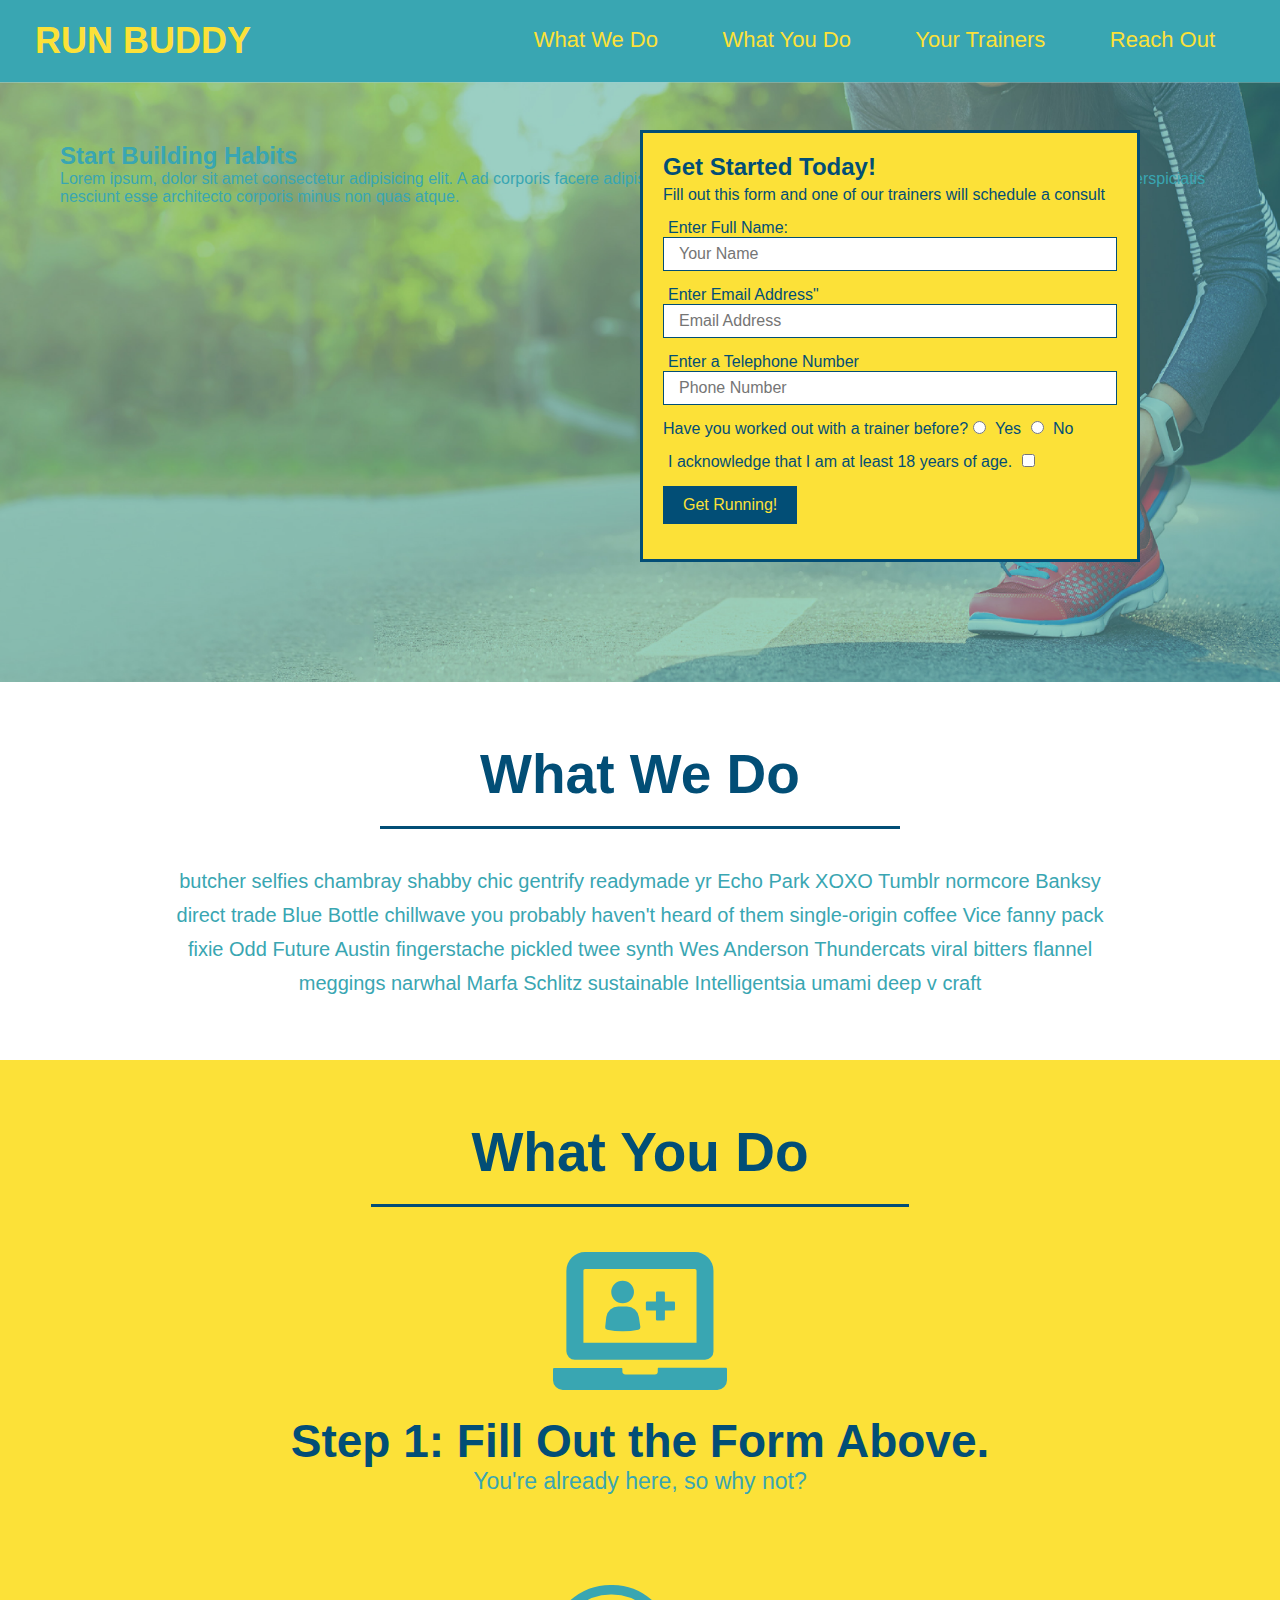
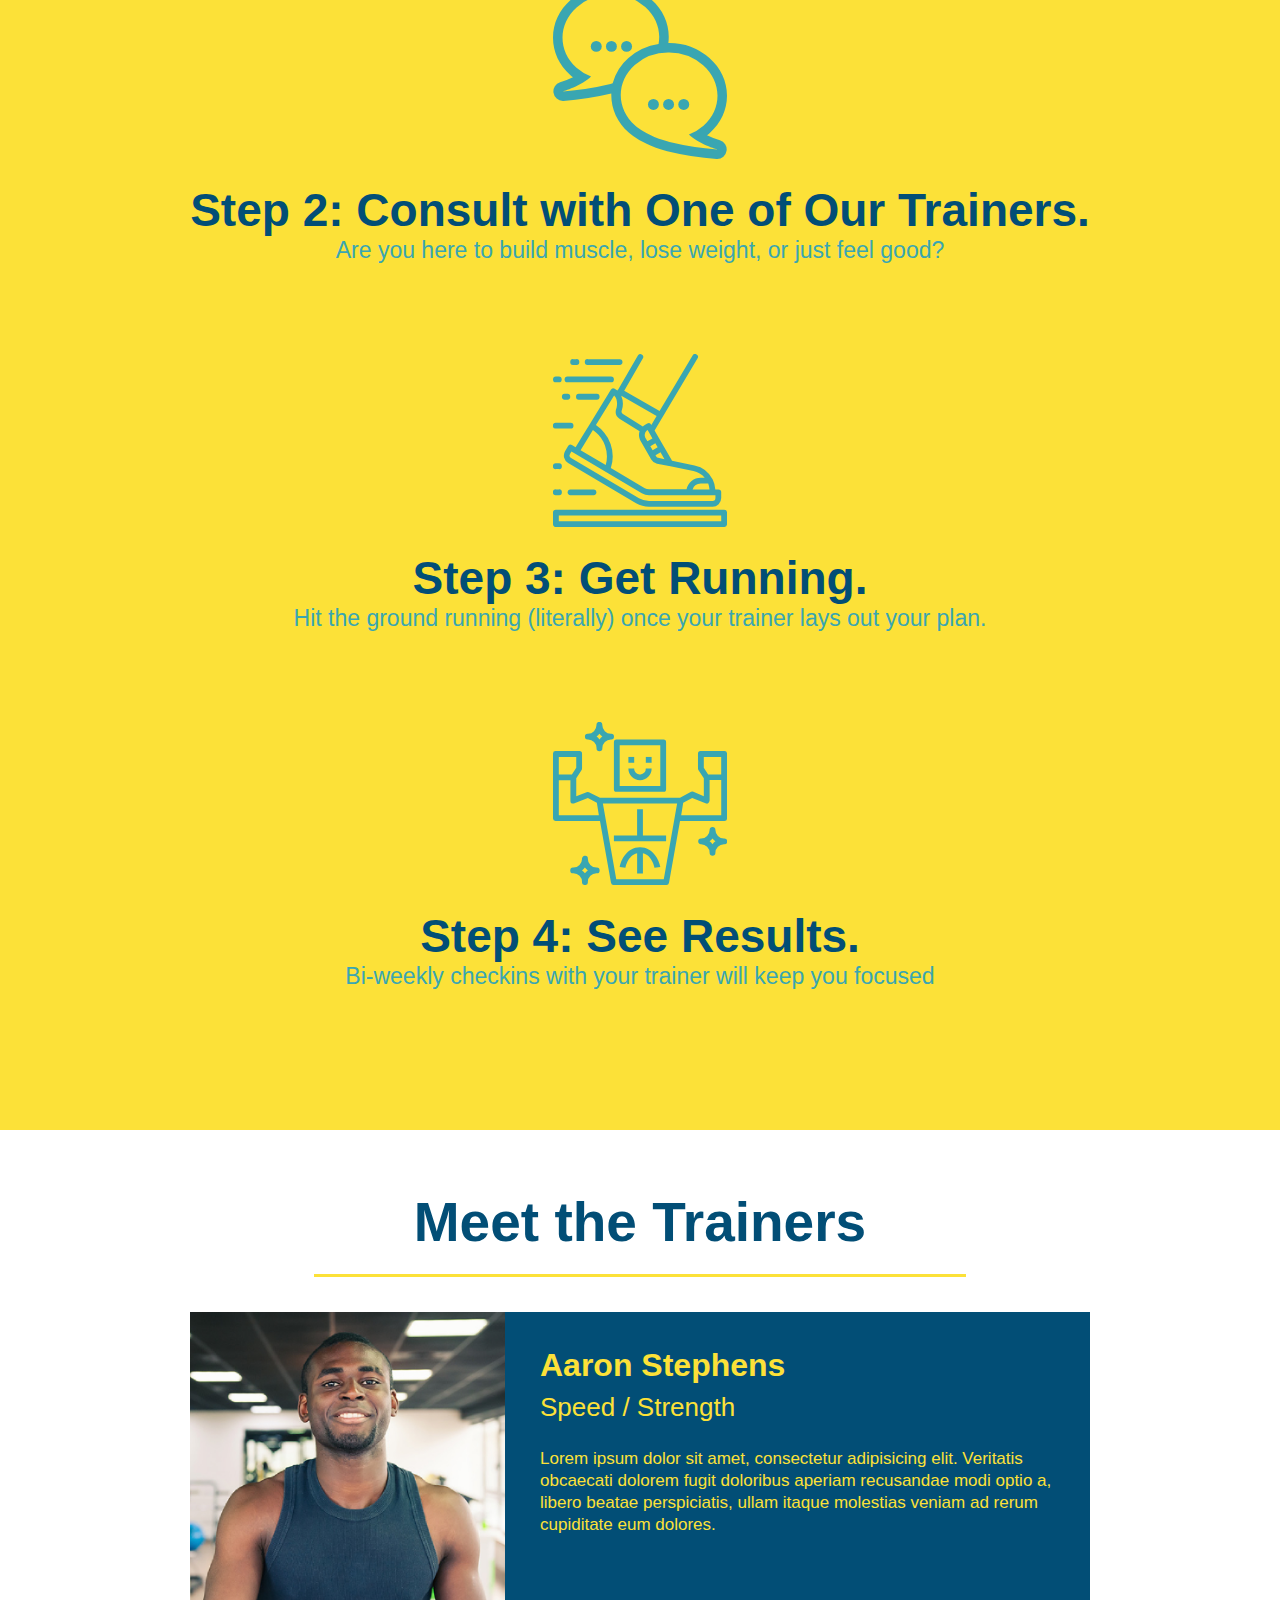
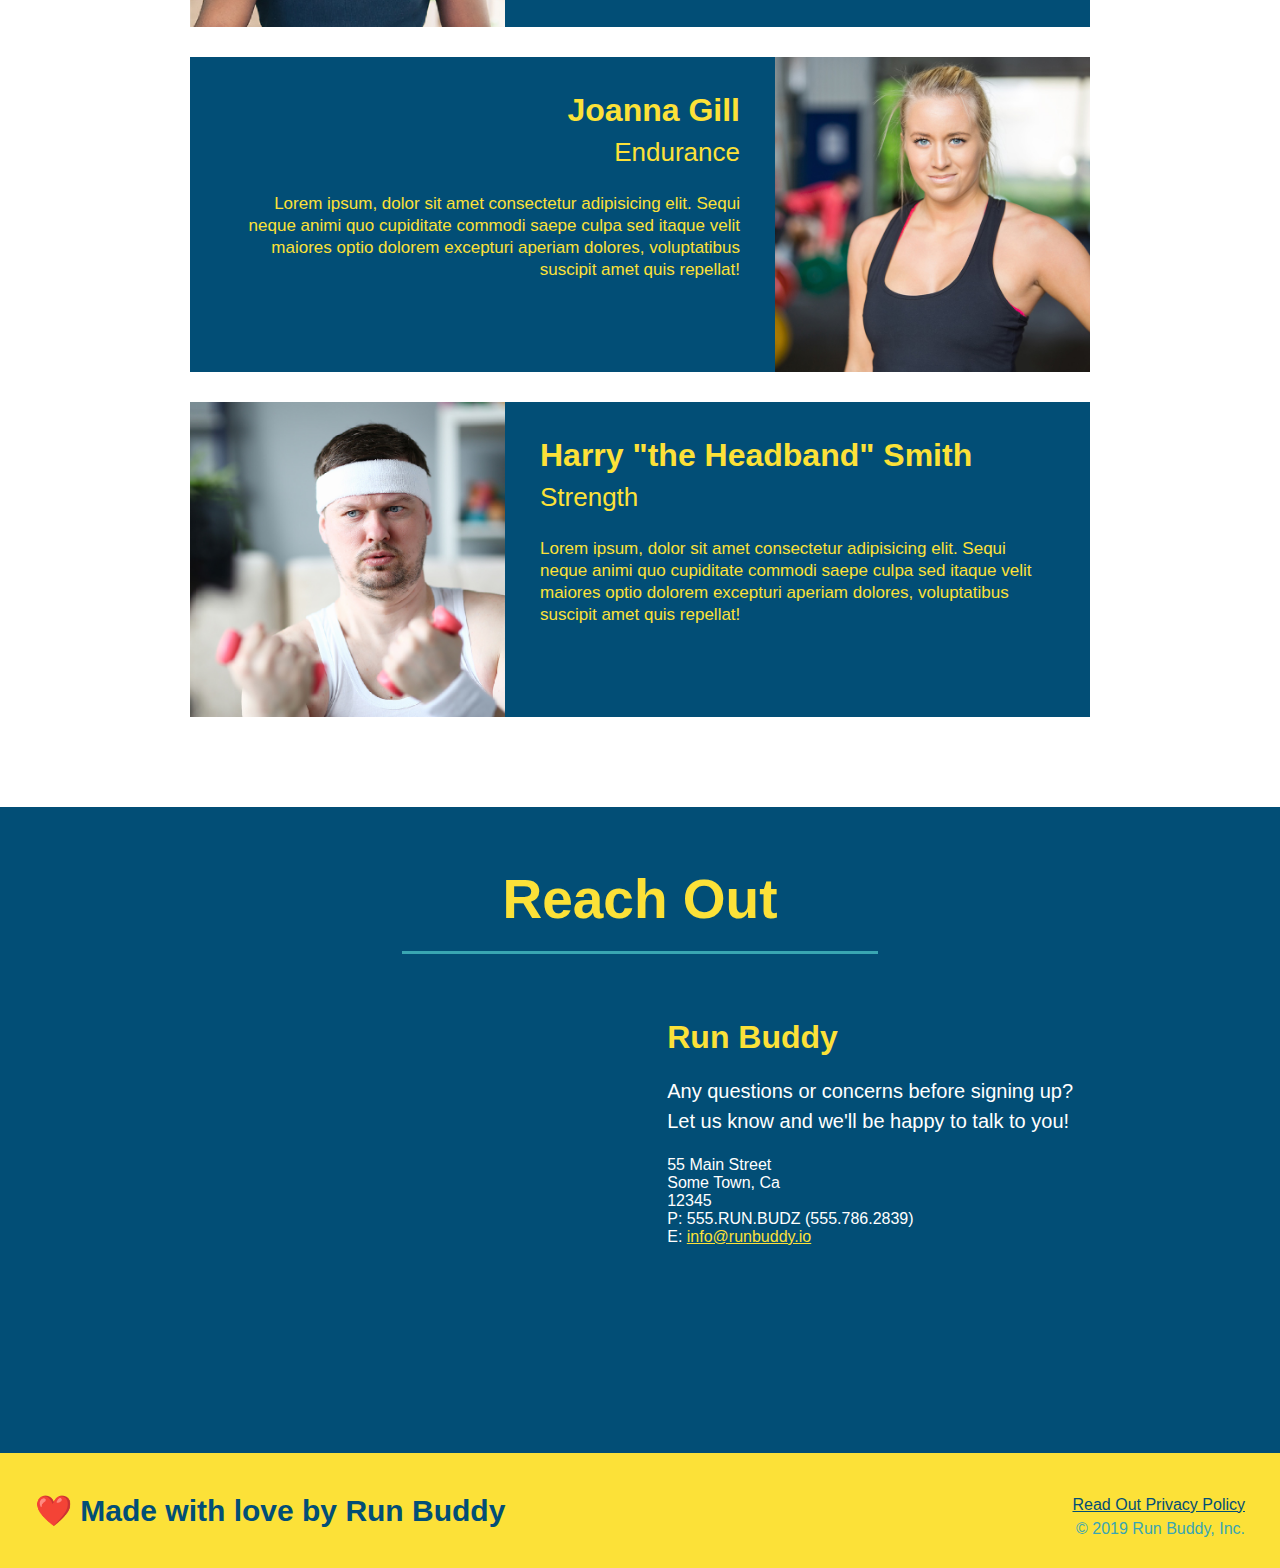
==== index.html @ b210c094 "added content to hero, replaced image" ====
<!DOCTYPE html>
<html lang="en">
    <head>
        <meta charset="UTF-8"/>
        <link rel="stylesheet" href="./assets/css/style.css"/>
        <title>Run Buddy</title>

    </head>

    <body>

        <header>
            <h1>
                <a href="/">RUN BUDDY</a>
            </h1>
            <nav>
                <!-- unordered list element-->
                <ul>
                    <!--List Element-->
                    <li>
                        <!--Anchor Element-->
                        <a href="#what-we-do">What We Do</a>
                    </li>
                    <li>
                        <a href="#what-you-do">What You Do</a>
                    </li>
                    <li>
                        <a href="#your-trainers">Your Trainers</a>
                    </li>
                    <li>
                        <a href="#reach out">Reach Out</a>
                    </li>
                </ul>
            </nav>
        </header>
        
        <!-- "hero/jumbotron"-->
        <section class="hero">

            <div class="hero-form">

                <h3>Get Started Today!</h3>

                <p>Fill out this form and one of our trainers will schedule a consult</p>

                <form>

                    

                    <label for="name">Enter Full Name:</label>
                    <input type="text" placeholder="Your Name" name="name" id="name" class="form-input"/>

                    <label for="email">Enter Email Address"</label>
                    <input type="email" placeholder="Email Address" name="email" id="email" class="form-input"/>

                    <label for="phone">Enter a Telephone Number</label>
                    <input type="tel" placeholder="Phone Number" name="phone" id="phone" class="form-input"/>

                    <p>
                        Have you worked out with a trainer before?
                        <input type="radio" name="trainer-confirm" id="trainer-yes" />
                        <label for="trainer-yes">Yes</label>
                        <input type="radio" name="trainer-confirm" id="trainer-no" />
                        <label for="trainer-no">No</label>
                    </p>
                
                    <p>
                        
                        <label for="checkbox">
                            I acknowledge that I am at least 18 years of age.
                        </label>
                        <input type="checkbox" name="age-confirm" id="checkbox" />

                    </p>
                    <p>

                        <button type="submit">
                            Get Running!

                        </button>

                    </p>

                </form>

            </div>

            <div class="hero-cta">
                <h2>Start Building Habits</h2>
                <p>
                    Lorem ipsum, dolor sit amet consectetur adipisicing elit. A ad corporis facere adipisci officia voluptas corrupti tenetur sint assumenda, mollitia aliquam. Perspiciatis nesciunt esse architecto corporis minus non quas atque.
                </p>
            </div>

        </section>
        <!-- END HERO -->

        <!-- "What We Do" Section-->
        <section id="What We Do" class="intro">

            <h2 class="section-title primary border">What We Do</h2>

                <p>
                    butcher selfies chambray shabby chic gentrify readymade yr Echo Park XOXO Tumblr normcore Banksy direct trade Blue Bottle chillwave you probably haven't heard of them single-origin coffee Vice fanny pack fixie Odd Future Austin fingerstache pickled twee synth Wes Anderson Thundercats viral bitters flannel meggings narwhal Marfa Schlitz sustainable Intelligentsia umami deep v craft
                </p>

        </section>

        <!-- "What You Do" Section-->
        <section id="What You Do" class="steps">

            <h2 class="section-title secondary border">What You Do</h2>
            
                <div>

                    <img src="./assets/images/step-1.svg" alt=""/>

                    <h3>Step 1: Fill Out the Form Above.</h3>

                    <p>You're already here, so why not?</p>

                </div>

                <div>

                    <img src="./assets/images/step-2.svg" alt=""/>

                    <h3>Step 2: Consult with One of Our Trainers.</h3>

                    <p>Are you here to build muscle, lose weight, or just feel good?</p>

                </div>
                
                <div>

                    <img src="./assets/images/step-3.svg" alt=""/>

                    <h3>Step 3: Get Running.</h3>

                    <p>Hit the ground running (literally) once your trainer lays out your plan.</p>

                </div>
                
                <div>

                    <img src="./assets/images/step-4.svg" alt=""/>

                    <h3>Step 4: See Results.</h3>

                    <p>Bi-weekly checkins with your trainer will keep you focused</p>

                </div>
                
        </section>

        <!-- "Meet the trainers" section-->
        <section id="your-trainers" class="trainers">

            <h2 class="section-title primary-border">Meet the Trainers</h2>

            <article class="trainer">

                <img src="./assets/images/trainer-1.jpg" alt="Arron Stephens in his workout clothes, ready to pump iron"/>

                <div class="trainer-bio text-left">

                    <h3>Aaron Stephens</h3>

                    <h4>Speed / Strength</h4>

                    <p>
                        Lorem ipsum dolor sit amet, consectetur adipisicing elit. Veritatis obcaecati dolorem fugit doloribus aperiam recusandae modi optio a, libero beatae perspiciatis, ullam itaque molestias veniam ad rerum cupiditate eum dolores.
                    </p>

                </div>
            
            </article>
                
            <article class="trainer">

                <div class="trainer-bio text-right">

                    <h3>Joanna Gill</h3>

                    <h4>Endurance</h4>

                    <p>
                    Lorem ipsum, dolor sit amet consectetur adipisicing elit. Sequi neque animi quo cupiditate commodi saepe culpa sed
                    itaque velit maiores optio dolorem excepturi aperiam dolores, voluptatibus suscipit amet quis repellat!
                    </p>

                </div>

                <img src="./assets/images/trainer-2.jpg" alt="Joanna Gill cooling off after a workout" />

            </article>

            <article class="trainer">

                <img src="./assets/images/trainer-3.jpg" alt="Harry Smith wearing a headband and lifting comically small pink weights" />

                <div class="trainer-bio text-left">

                    <h3>Harry "the Headband" Smith</h3>

                    <h4>Strength</h4>

                    <p>
                    Lorem ipsum, dolor sit amet consectetur adipisicing elit. Sequi neque animi quo cupiditate commodi saepe culpa sed
                    itaque velit maiores optio dolorem excepturi aperiam dolores, voluptatibus suscipit amet quis repellat!
                    </p>

                </div>

            </article>
            
        </section>

        <!-- "reach out" section-->
        <section id="reach out" class="contact">

            <h2 class="section-title secondary-border">Reach Out</h2>

                <div class="contact-info">

                        <iframe src="https://www.google.com/maps/embed?pb=!1m18!1m12!1m3!1d13268.917359659008!2d-101.67349822056431!3d33.75473902997131!2m3!1f0!2f0!3f0!3m2!1i1024!2i768!4f13.1!3m3!1m2!1s0x86fe3d21d0e892dd%3A0x941fcd59ef358a66!2sHeckville%2C%20TX%2079329!5e0!3m2!1sen!2sus!4v1638661079253!5m2!1sen!2sus" 

                            style="border:0;" 
                            allowfullscreen="" 
                            loading="lazy">  
                            
                        </iframe>

                    <div>

                    <h3>Run Buddy</h3>

                        <p>

                            Any questions or concerns before signing up?

                            <br />

                            Let us know and we'll be happy to talk to you!

                        </p>

                        <adress>
                            55 Main Street <br />
                            Some Town, Ca <br />
                            12345 <br />
                            P: 555.RUN.BUDZ (555.786.2839) <br />
                            E: <a href="mailto:info@runbuddy.io">info@runbuddy.io</a>
                        </adress>

                    </div>

                </div>

        </section>

        <!-- Footer -->
        <footer>

            <h2>❤️ Made with love by Run Buddy</h2>

            
                <div>
                    <a href="./privacy-policy.html">Read Out Privacy Policy</a><br />
                    &copy; 2019 Run Buddy, Inc.
                </div>

        </footer>
        
    </body>
</html>
---- assets/css/style.css ----
* {
    margin: 0;
    padding: 0;
    box-sizing: border-box;
}

body {
    color: #39a6b2;
    font-family:Arial, Helvetica, sans-serif;
}

header {
    padding: 20px 35px;
    background-color: #39a6b2;
}

header h1 {
    font-weight: bold;
    font-size: 36px;
    color: #fce138;
    margin: 0;
    display: inline;
}

header a {
    text-decoration: none;
    color: #fce138;
}

header nav {
    float: right;
    margin: 7px 0;
}

header nav ul li {
    display: inline;
}

header nav ul li a {
    margin: 0 30px;
    font-weight: lighter;
    font-size: 22px;
}

footer {
    background: #fce138;
    width: 100%;
    padding: 40px 35px;
}

footer h2 {
    display: inline;
    color: #024e76;
    font-size: 30px;
    margin: 0;
}

footer div {
    float: right;
    line-height: 1.5;
    text-align: right;
}

footer a {
    color: #024e76;
}

section {
    padding: 60px;
}

/* Hero Style Start */

.hero {
    background-image: url("../images/hero-bg.jpg");
    height:600px;
    background-size: cover;
    background-position: center;
    position: relative;
}

/* Hero Style End */

/* Form Style Start */

.hero-form {
    border: 3px solid #024e76;
    background-color: #fce138;
    padding: 20px;
    width: 500px;
    color: #024e76;
    position: absolute;
    bottom: 120px;
    right: 140px;
}

.hero-form h3 {

    font-size: 24px;
    margin: 0;

}

.hero-form p {

    margin: 5px 0 15px 0;

}

.form-input {

    border: 1px solid #024e76;
    display: block;
    padding: 7px 15px;
    font-size: 16px;
    color: #024e76;
    width: 100%;
    margin-bottom: 15px;

}

.hero-form label {
    margin: 0 5px;
}

.hero-form button {

    color: #fce138;
    background-color: #024e76;
    border: none;
    padding: 10px 20px;
    font-size: 16px;

}

.intro {

    text-align: center;

}

.steps {

    text-align: center;
    background: #fce138;

}

.intro p {

    line-height: 1.7;
    color: #39a6b2;
    width: 80%;
    font-size: 20px;
    margin: 0 auto;
}

.section-title {

    font-size: 55px;
    color: #024e76;
    margin-bottom: 35px;
    padding: 0 100px 20px 100px;
    display: inline-block;
    border-bottom: 3px solid;

}

.primary-border {

border-color: #fce138;

}

.secondary-border {

border-color: #39a6b2;

}

.steps div{
    margin-bottom: 80px;
}

.steps img{
    width:15%;
    margin: 10px 0;
}

.steps h3 {
    color: #024e76;
    font-size: 46px;
    margin-top: 10px;
}

.steps p {
    color: #39a6b2;
    font-size: 23px;
}

.trainers {

    overflow: auto;
    text-align: center;

}

.trainer {

    overflow: auto;
    width: 900px;
    margin: 0 auto 30px auto;
    background: #024e76;
    color: #fce138;
    
}

.trainer img {
    width: 35%;
    float: left;
}

.trainer-bio {
    padding: 35px;
    float: left;
    width: 65%;
}

.text-left {
    text-align: left;
}

.text-right {
    text-align: right;
}

.trainer-bio h3 {
    font-size: 32px;
    margin-bottom: 8px;
}

.trainer-bio h4 {
    font-weight: lighter;
    font-size: 26px;
    margin-bottom: 25px;
}

.trainer-bio p {
    font-size: 17px;
    line-height: 1.3;
}

.contact {
    text-align: center;
    background: #024e76;
}

.contact h2 {
    color: #fce138;
}

.contact-info iframe {
    width: 400px;
    height: 400px;
}

.contact-info div {

    width: 410px;
    display: inline-block;
    vertical-align: top;
    text-align: left;
    margin: 30px 0 0 60px;
    color: white;

}

.contact-info h3 {
    color: #fce138;
    font-size: 32px;
  }
  
  .contact-info p, .contact-info address {
    margin: 20px 0;
    line-height: 1.5;
    font-size: 20px;
    font-style: normal;
  }
  
  .contact-info a {
    color: #fce138;
  }

  .hero-cta {
      
  }
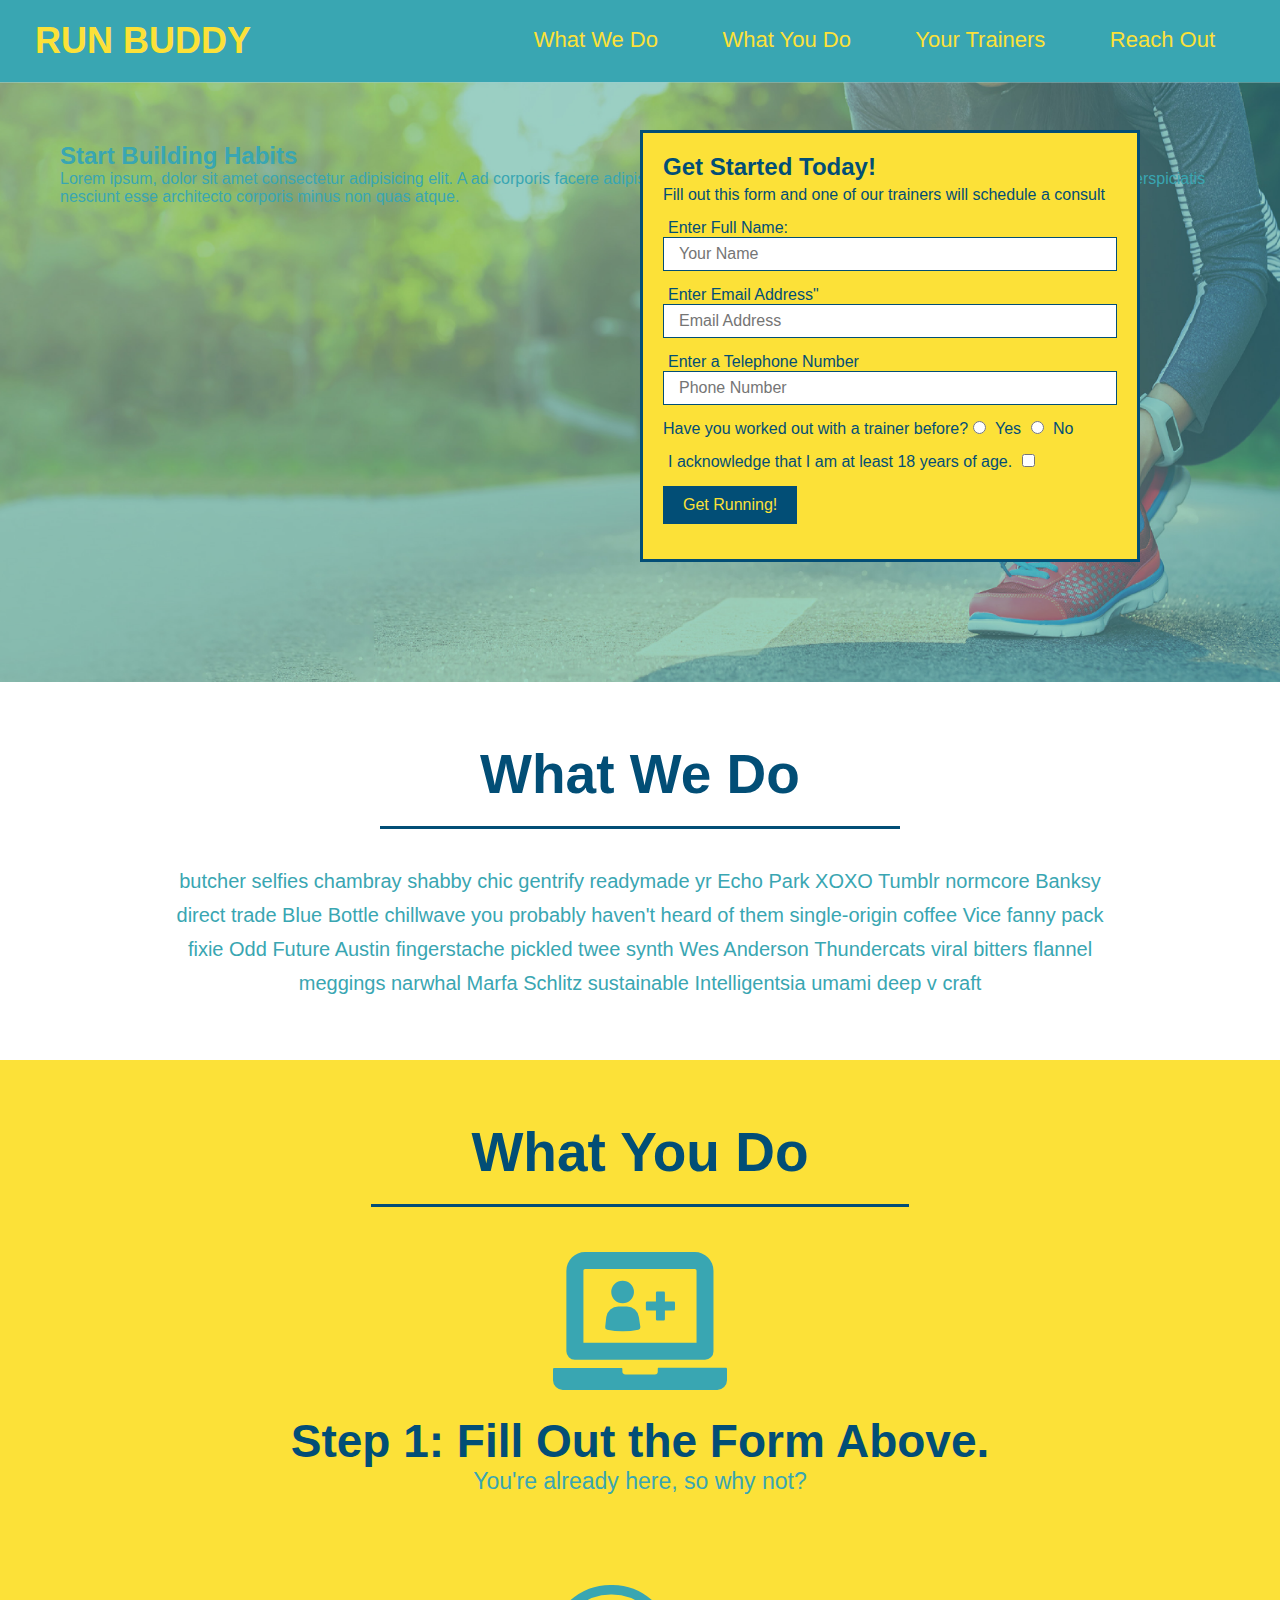
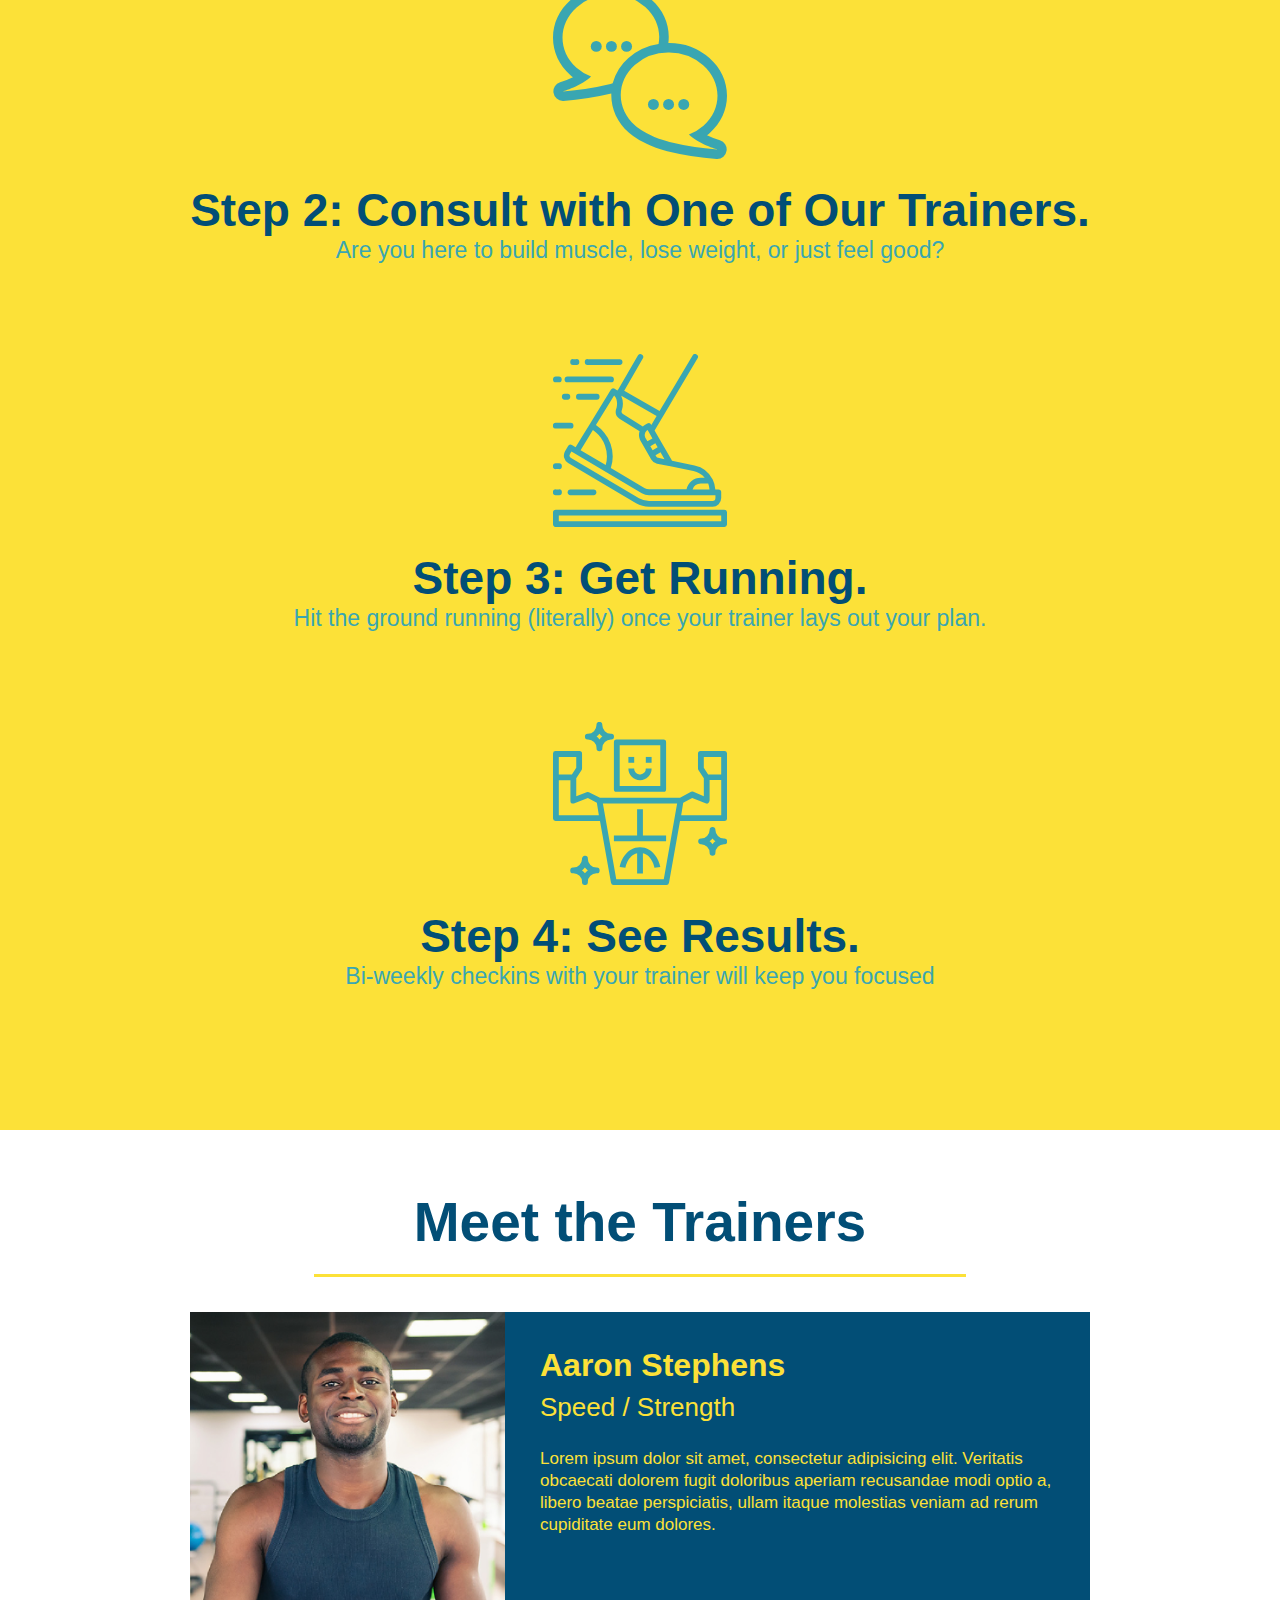
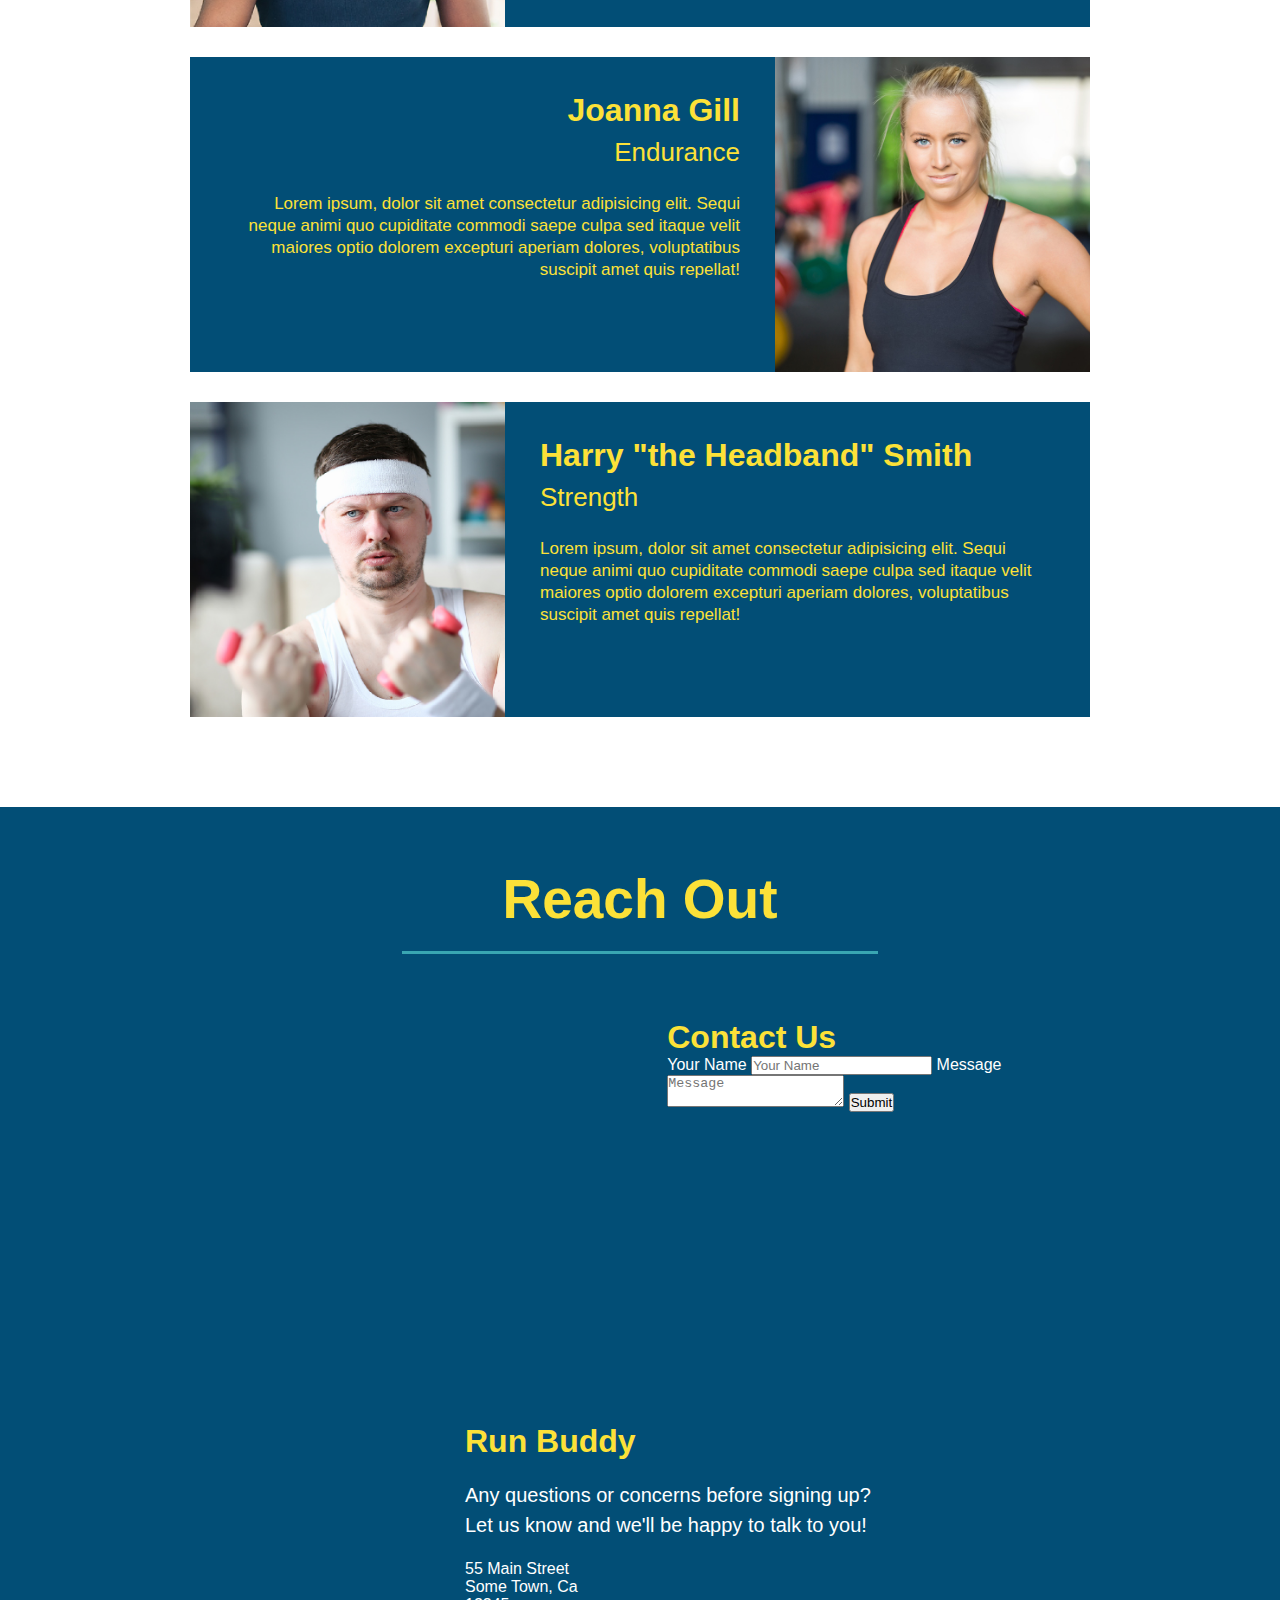
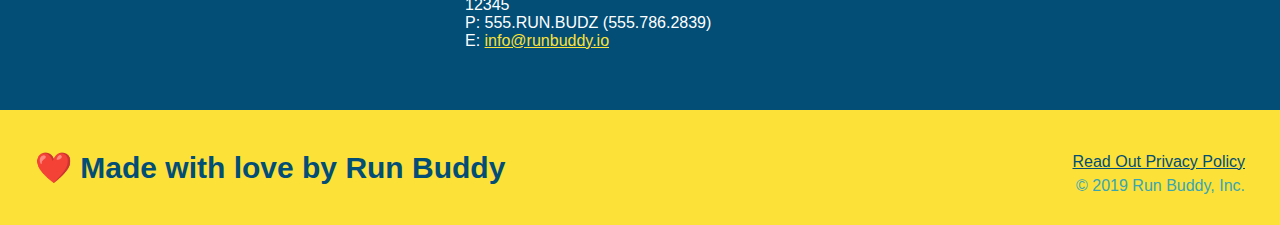
==== commit 36cd28fc: "add contact form" ====
--- a/index.html
+++ b/index.html
@@ -223,13 +223,26 @@
 
                 <div class="contact-info">
 
-                        <iframe src="https://www.google.com/maps/embed?pb=!1m18!1m12!1m3!1d13268.917359659008!2d-101.67349822056431!3d33.75473902997131!2m3!1f0!2f0!3f0!3m2!1i1024!2i768!4f13.1!3m3!1m2!1s0x86fe3d21d0e892dd%3A0x941fcd59ef358a66!2sHeckville%2C%20TX%2079329!5e0!3m2!1sen!2sus!4v1638661079253!5m2!1sen!2sus" 
-
-                            style="border:0;" 
-                            allowfullscreen="" 
-                            loading="lazy">  
-                            
-                        </iframe>
+                    <iframe src="https://www.google.com/maps/embed?pb=!1m18!1m12!1m3!1d13268.917359659008!2d-101.67349822056431!3d33.75473902997131!2m3!1f0!2f0!3f0!3m2!1i1024!2i768!4f13.1!3m3!1m2!1s0x86fe3d21d0e892dd%3A0x941fcd59ef358a66!2sHeckville%2C%20TX%2079329!5e0!3m2!1sen!2sus!4v1638661079253!5m2!1sen!2sus" 
+
+                        style="border:0;" 
+                        allowfullscreen="" 
+                        loading="lazy">  
+                        
+                    </iframe>
+
+                    <div class="contact-form">
+                        <h3>Contact Us</h3>
+                        <form>
+                            <label for="contact-name">Your Name</label>
+                            <input type="text" id="contact-name" placeholder="Your Name" />
+                        
+                            <label for="contact-message">Message</label>
+                            <textarea id="contact-message" placeholder="Message"></textarea>
+                        
+                            <button type="submit">Submit</button>
+                            </form>
+                        </div>
 
                     <div>
 
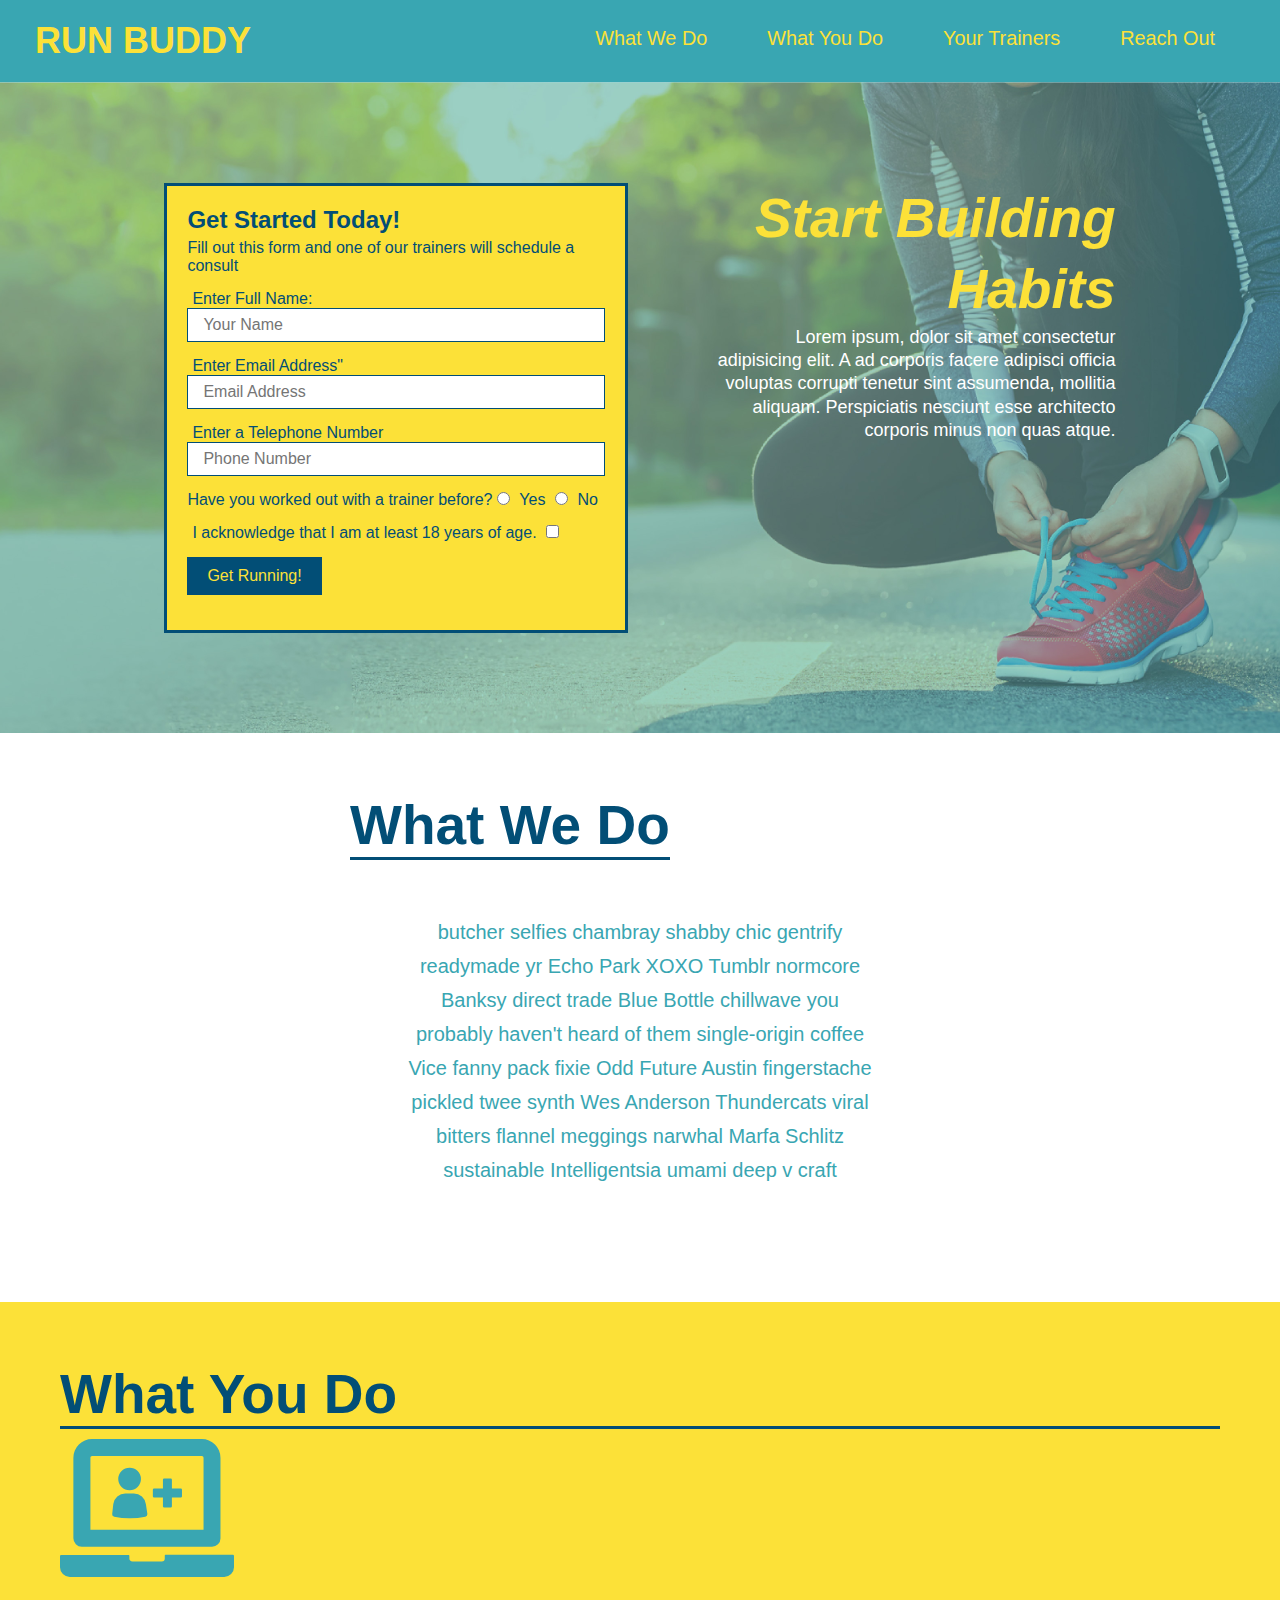
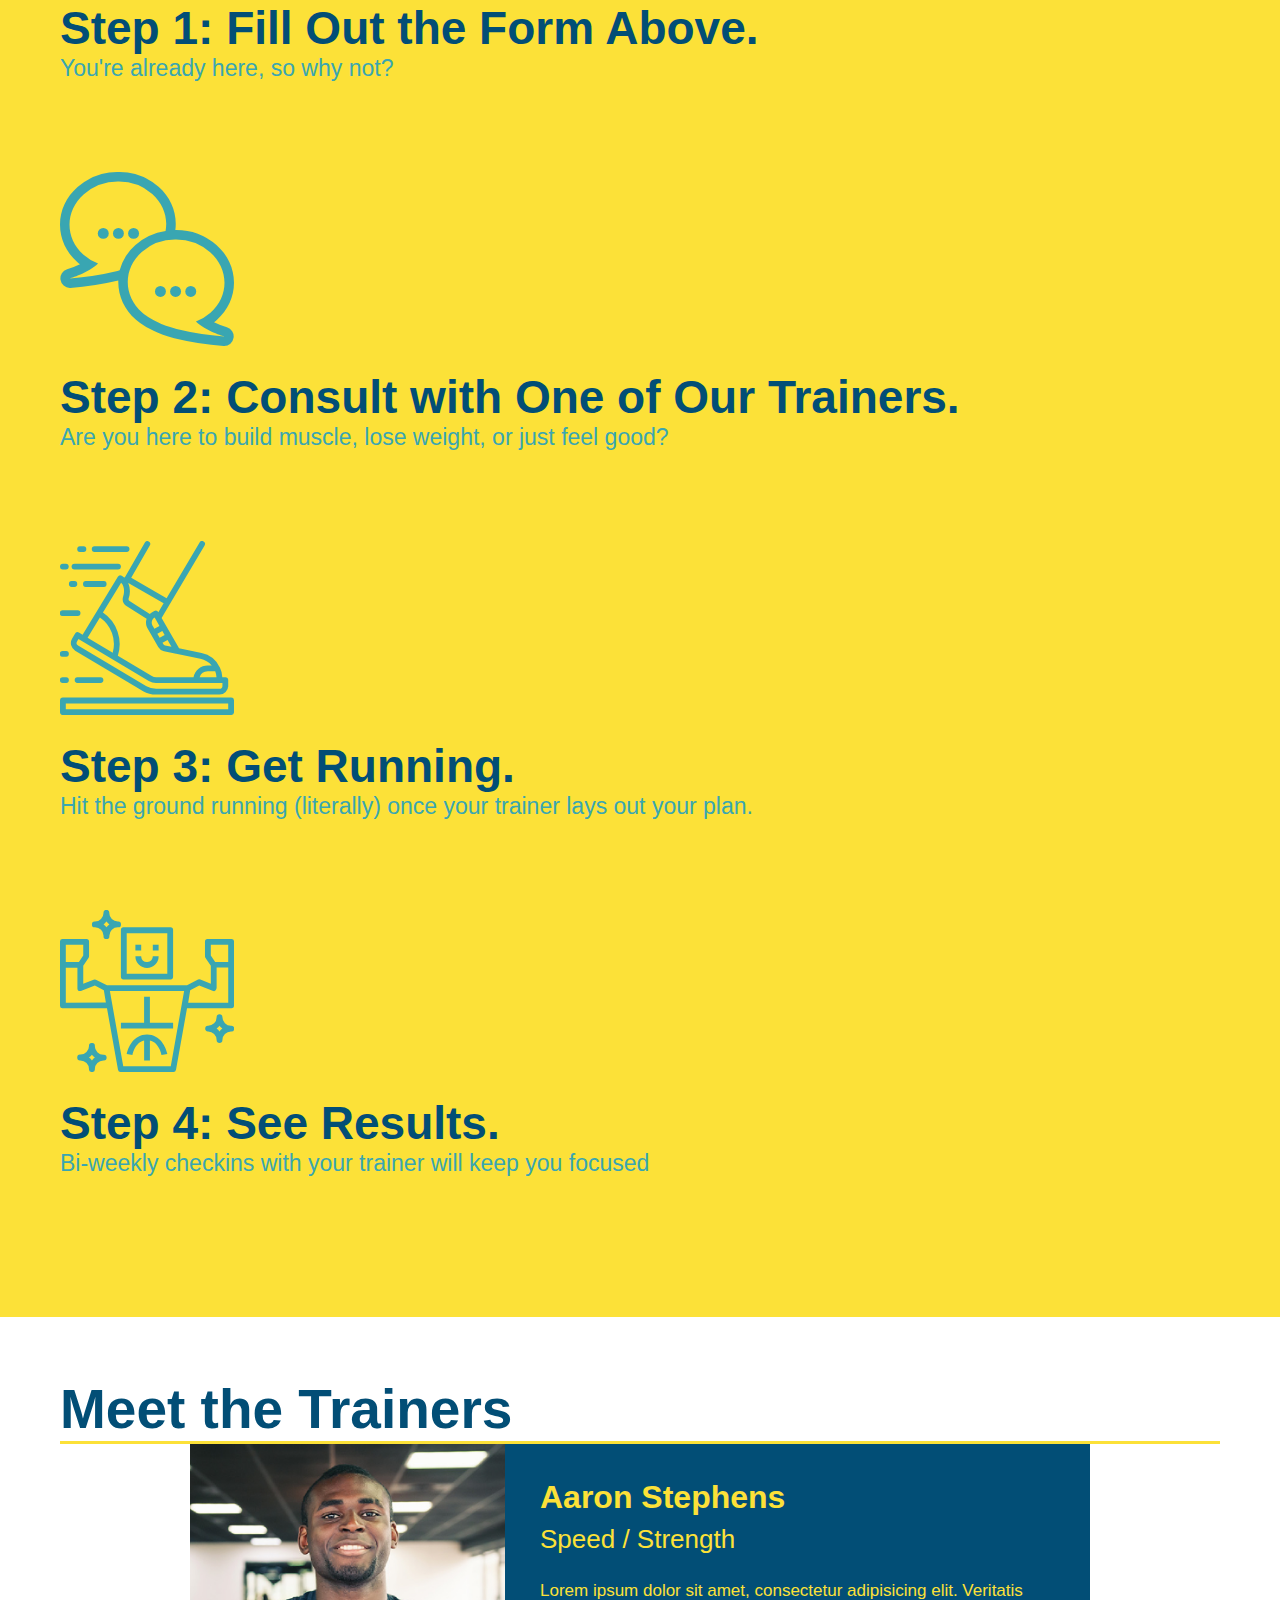
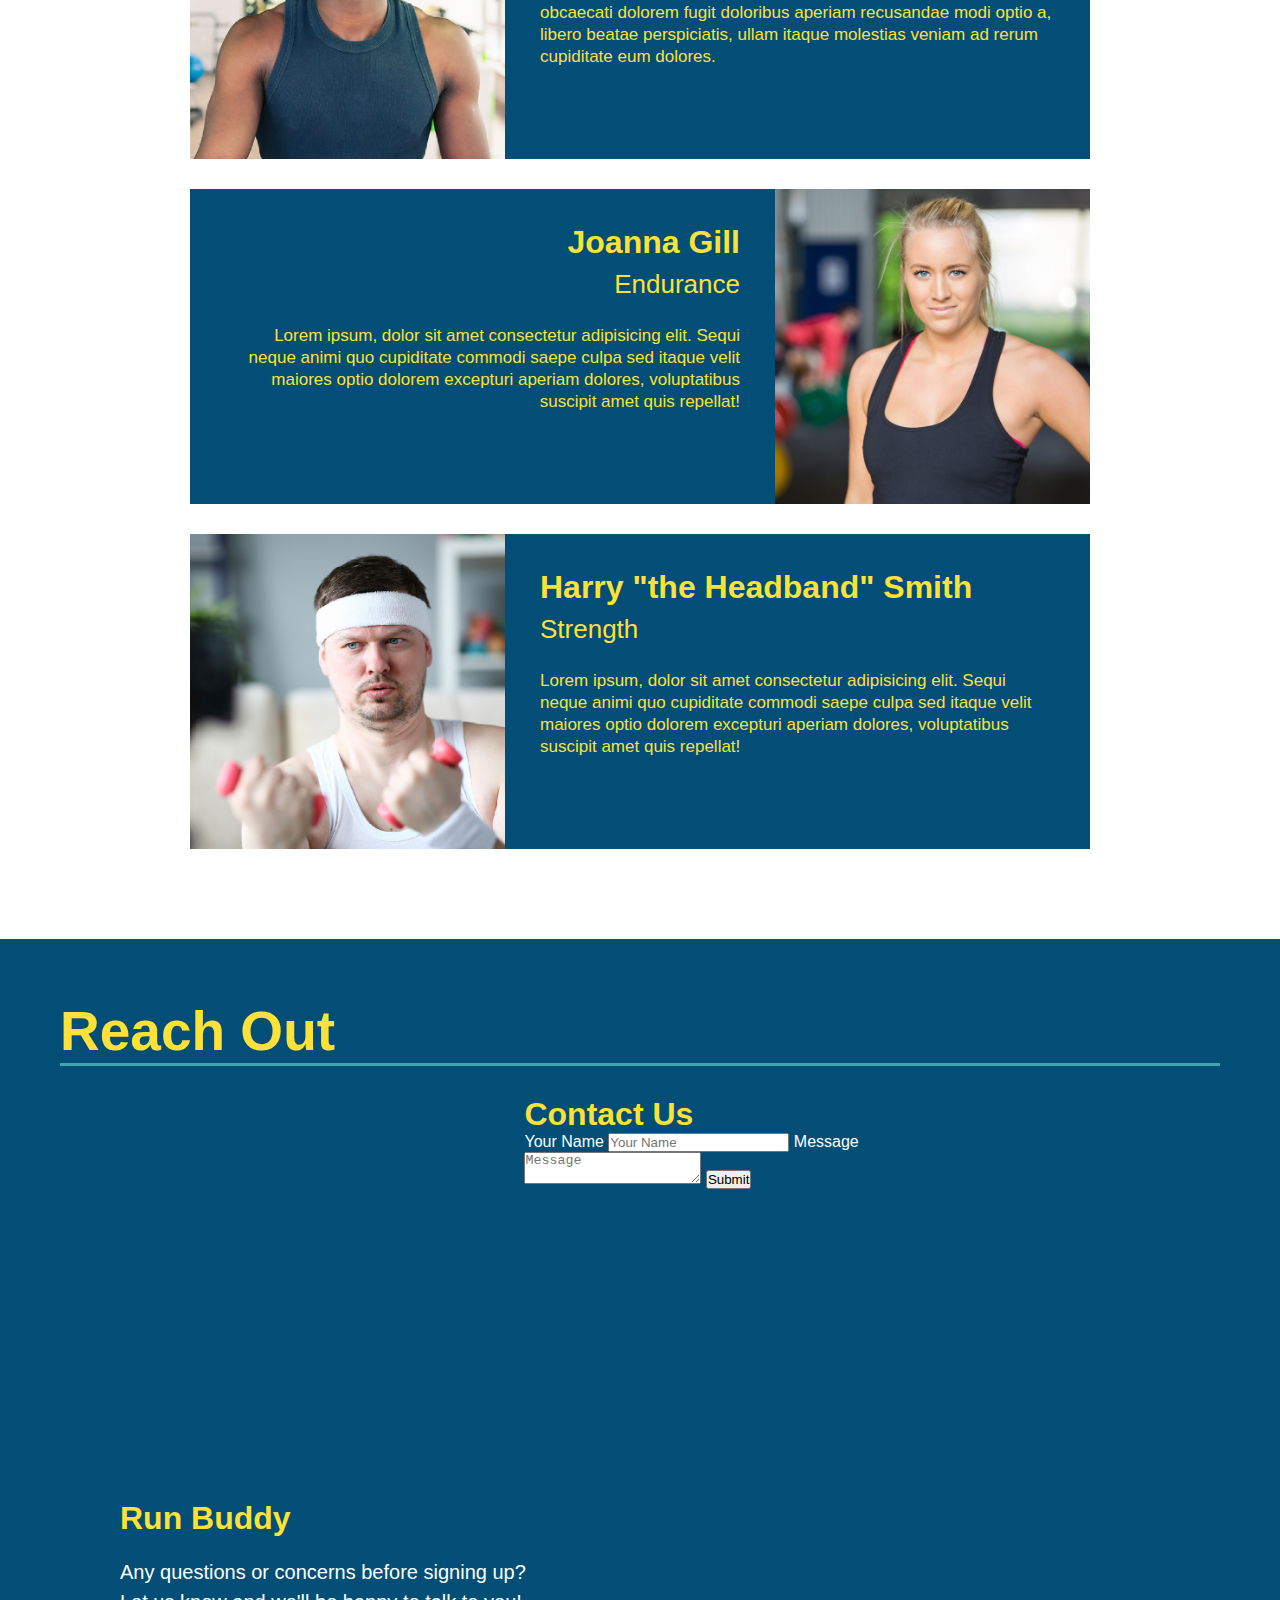
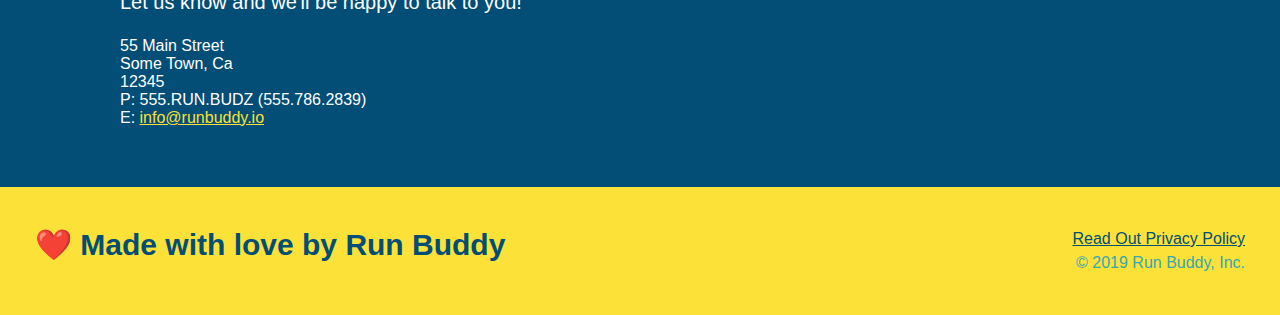
==== commit 29bcef81: "refactored code to more efficiently use flexbox" ====
--- a/index.html
+++ b/index.html
@@ -98,11 +98,19 @@
         <!-- "What We Do" Section-->
         <section id="What We Do" class="intro">
 
-            <h2 class="section-title primary border">What We Do</h2>
+            <div class="flex-row">
+
+                <h2 class="section-title primary border">What We Do</h2>
+
+            </div>
+
+            <div class="flex-row">
 
                 <p>
                     butcher selfies chambray shabby chic gentrify readymade yr Echo Park XOXO Tumblr normcore Banksy direct trade Blue Bottle chillwave you probably haven't heard of them single-origin coffee Vice fanny pack fixie Odd Future Austin fingerstache pickled twee synth Wes Anderson Thundercats viral bitters flannel meggings narwhal Marfa Schlitz sustainable Intelligentsia umami deep v craft
                 </p>
+                
+            </div>
 
         </section>
 
--- a/assets/css/style.css
+++ b/assets/css/style.css
@@ -12,6 +12,9 @@
 header {
     padding: 20px 35px;
     background-color: #39a6b2;
+    display:flex;
+    justify-content: space-between;
+    flex-wrap: wrap;
 }
 
 header h1 {
@@ -19,7 +22,6 @@
     font-size: 36px;
     color: #fce138;
     margin: 0;
-    display: inline;
 }
 
 header a {
@@ -28,35 +30,39 @@
 }
 
 header nav {
-    float: right;
     margin: 7px 0;
 }
 
-header nav ul li {
-    display: inline;
-}
+header nav ul {
+    display: flex;
+    flex-wrap: wrap;
+    justify-content: space-between;
+    align-items: center;
+    list-style: none;
+  }
 
 header nav ul li a {
     margin: 0 30px;
     font-weight: lighter;
-    font-size: 22px;
+    font-size: 1.55vw;
 }
 
 footer {
     background: #fce138;
     width: 100%;
     padding: 40px 35px;
+    display:flex;
+    justify-content: space-between;
+    flex-wrap: wrap;
 }
 
 footer h2 {
-    display: inline;
     color: #024e76;
     font-size: 30px;
     margin: 0;
 }
 
 footer div {
-    float: right;
     line-height: 1.5;
     text-align: right;
 }
@@ -73,10 +79,11 @@
 
 .hero {
     background-image: url("../images/hero-bg.jpg");
-    height:600px;
     background-size: cover;
     background-position: center;
-    position: relative;
+    display:flex;
+    justify-content: center;
+    flex-wrap: wrap;
 }
 
 /* Hero Style End */
@@ -87,11 +94,9 @@
     border: 3px solid #024e76;
     background-color: #fce138;
     padding: 20px;
-    width: 500px;
-    color: #024e76;
-    position: absolute;
-    bottom: 120px;
-    right: 140px;
+    color: #024e76;
+    width: 40%;
+    margin: 3.5%;
 }
 
 .hero-form h3 {
@@ -133,15 +138,8 @@
 
 }
 
-.intro {
-
-    text-align: center;
-
-}
-
 .steps {
 
-    text-align: center;
     background: #fce138;
 
 }
@@ -153,15 +151,13 @@
     width: 80%;
     font-size: 20px;
     margin: 0 auto;
+    text-align: center;
 }
 
 .section-title {
 
     font-size: 55px;
     color: #024e76;
-    margin-bottom: 35px;
-    padding: 0 100px 20px 100px;
-    display: inline-block;
     border-bottom: 3px solid;
 
 }
@@ -201,7 +197,6 @@
 .trainers {
 
     overflow: auto;
-    text-align: center;
 
 }
 
@@ -251,7 +246,6 @@
 }
 
 .contact {
-    text-align: center;
     background: #024e76;
 }
 
@@ -291,6 +285,25 @@
     color: #fce138;
   }
 
-  .hero-cta {
-      
-  }
+.hero-cta {
+    width: 35%;
+    text-align: right;
+    margin: 3.5%;
+    color: #fff;
+    font-size: 18px;
+    line-height: 1.3;
+  }
+
+.hero-cta h2 {
+      font-style: italic;
+      font-size: 55px;
+      color: #fce138;
+  }
+
+.flex-row {
+    display: flex;
+    padding-bottom: 20px;
+    text-align: center;
+    margin: 0 auto 35px auto;
+    width: 50%;
+}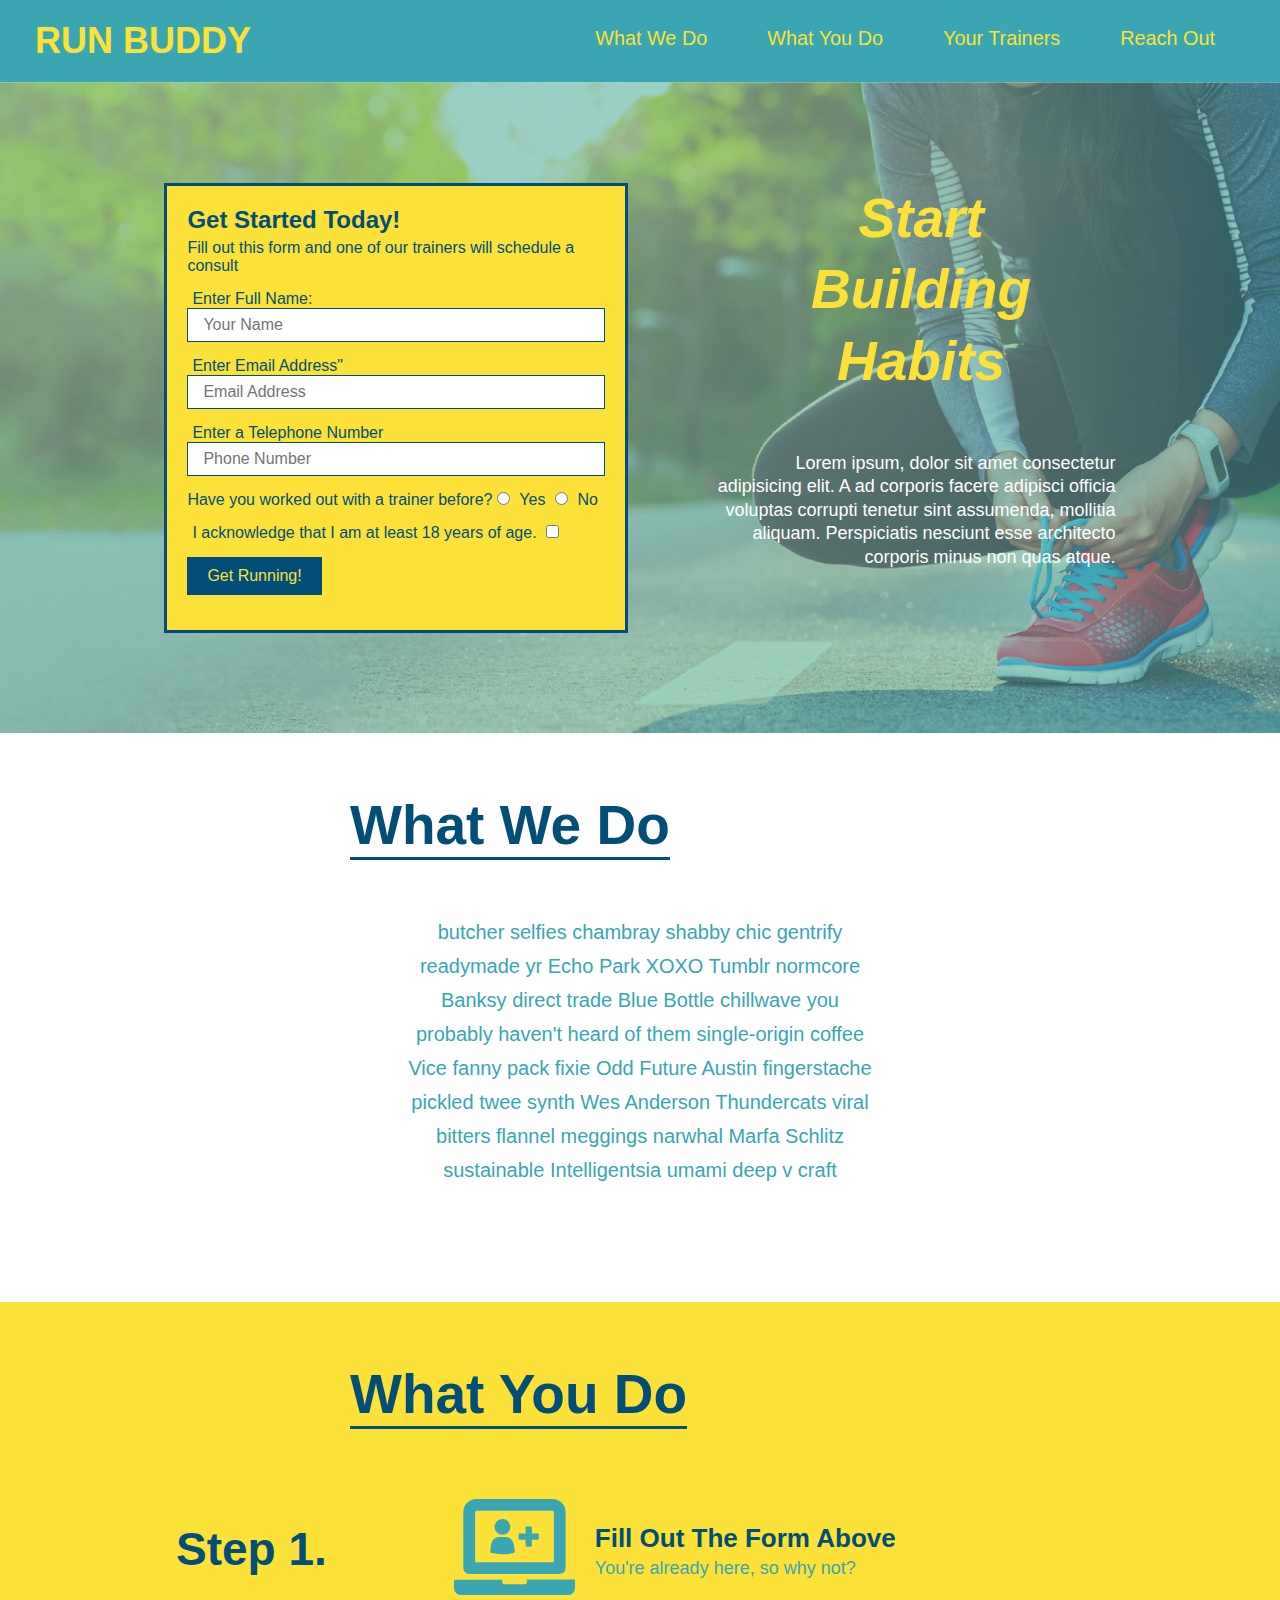
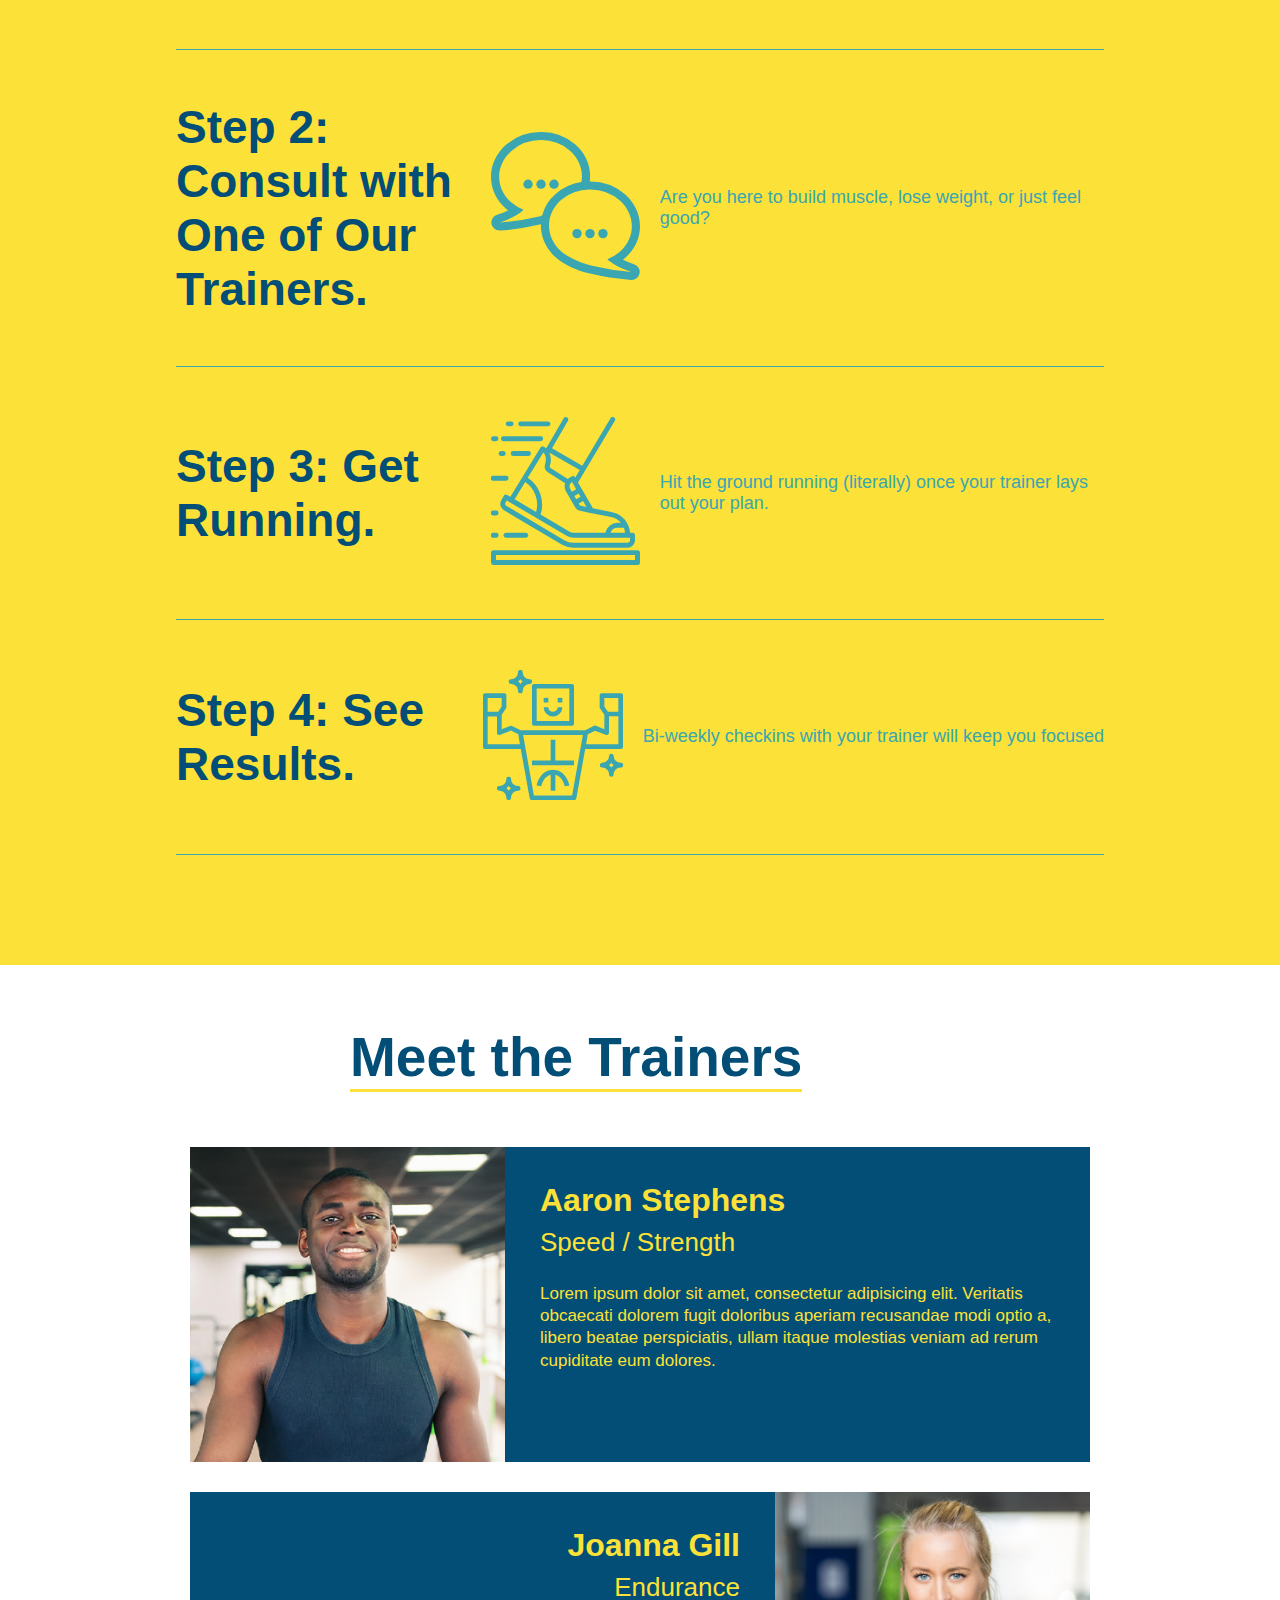
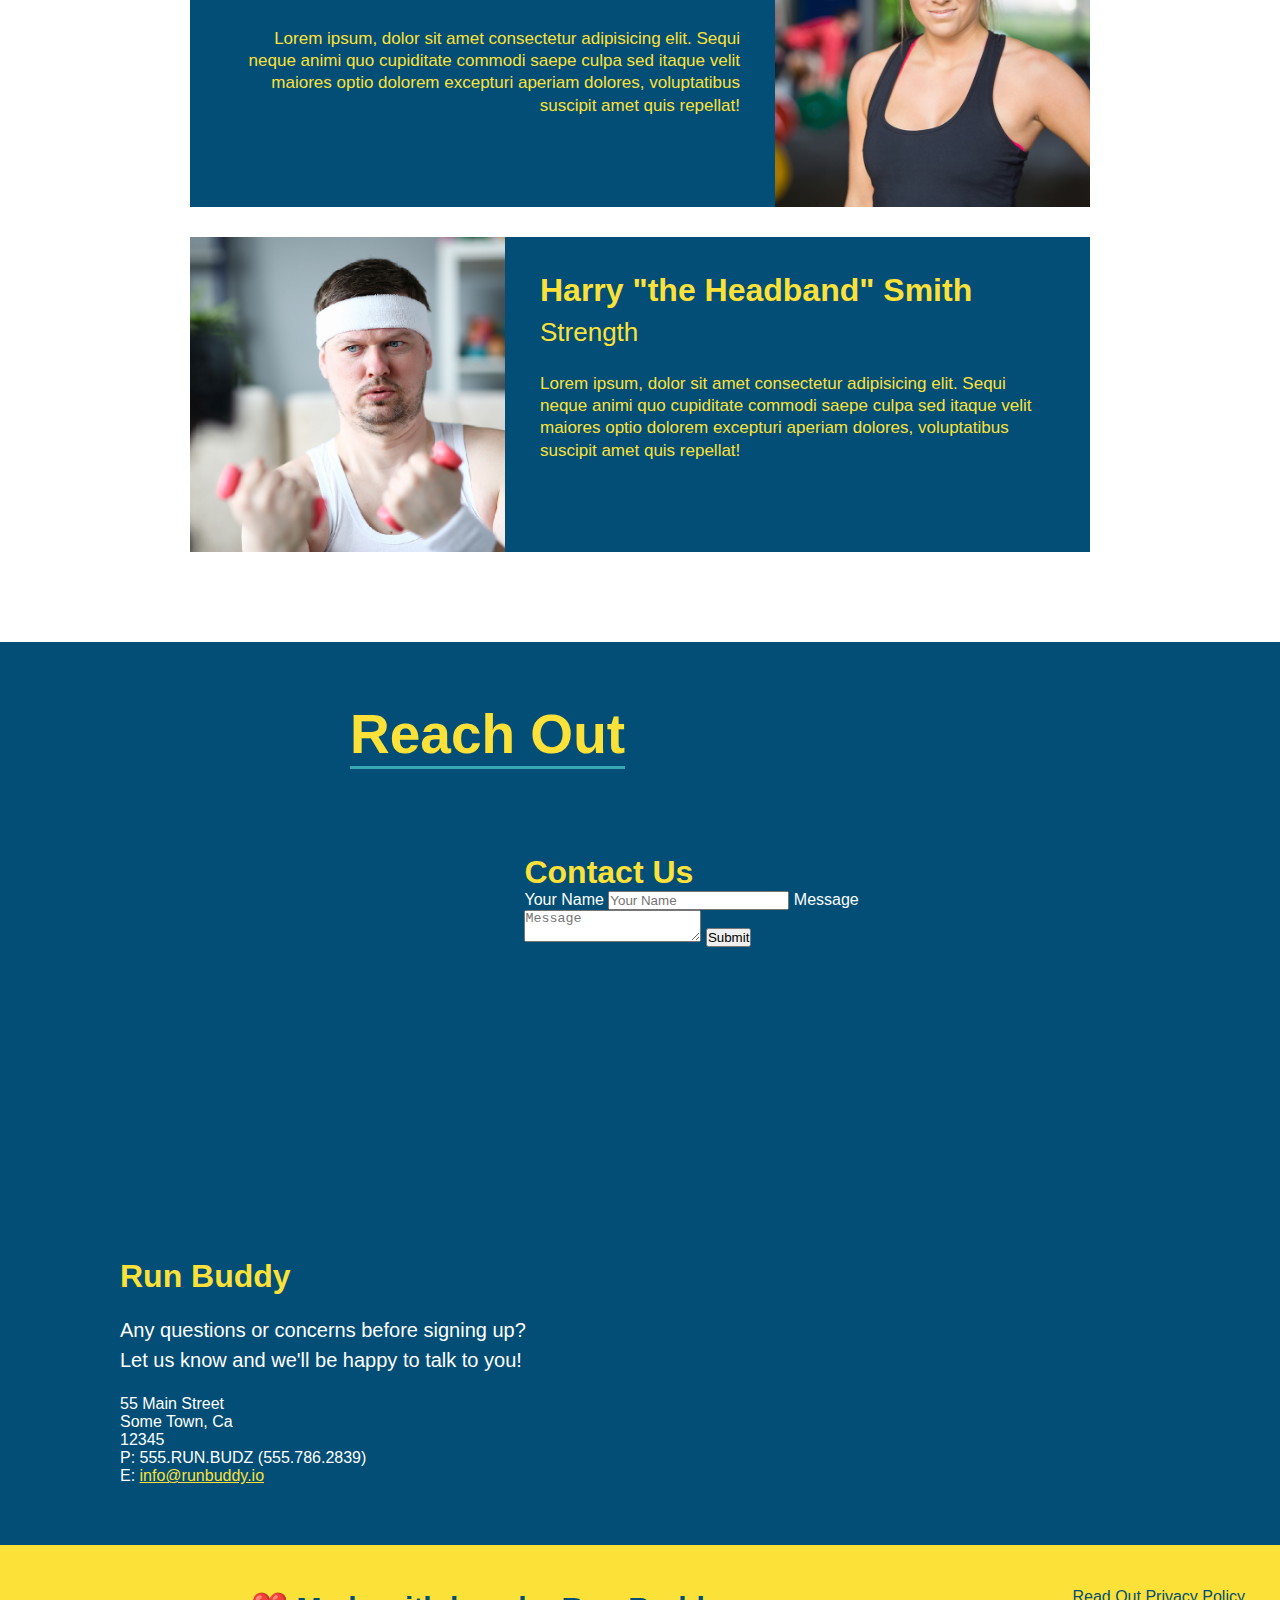
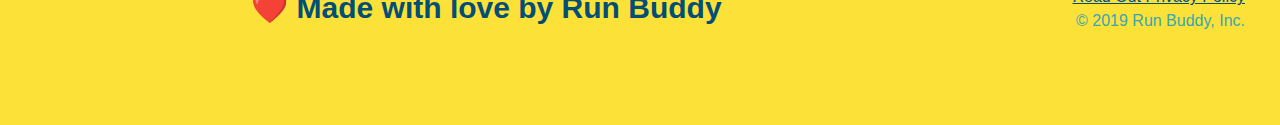
==== commit d9d797a3: "refactored code to accomodate step classes" ====
--- a/index.html
+++ b/index.html
@@ -86,10 +86,17 @@
             </div>
 
             <div class="hero-cta">
-                <h2>Start Building Habits</h2>
+
+                <div class="flex-row">
+
+                    <h2>Start Building Habits</h2>
+
+                </div>
+
                 <p>
                     Lorem ipsum, dolor sit amet consectetur adipisicing elit. A ad corporis facere adipisci officia voluptas corrupti tenetur sint assumenda, mollitia aliquam. Perspiciatis nesciunt esse architecto corporis minus non quas atque.
                 </p>
+
             </div>
 
         </section>
@@ -109,7 +116,7 @@
                 <p>
                     butcher selfies chambray shabby chic gentrify readymade yr Echo Park XOXO Tumblr normcore Banksy direct trade Blue Bottle chillwave you probably haven't heard of them single-origin coffee Vice fanny pack fixie Odd Future Austin fingerstache pickled twee synth Wes Anderson Thundercats viral bitters flannel meggings narwhal Marfa Schlitz sustainable Intelligentsia umami deep v craft
                 </p>
-                
+
             </div>
 
         </section>
@@ -117,54 +124,109 @@
         <!-- "What You Do" Section-->
         <section id="What You Do" class="steps">
 
-            <h2 class="section-title secondary border">What You Do</h2>
-            
-                <div>
-
-                    <img src="./assets/images/step-1.svg" alt=""/>
-
-                    <h3>Step 1: Fill Out the Form Above.</h3>
-
-                    <p>You're already here, so why not?</p>
-
-                </div>
-
-                <div>
-
-                    <img src="./assets/images/step-2.svg" alt=""/>
-
-                    <h3>Step 2: Consult with One of Our Trainers.</h3>
-
-                    <p>Are you here to build muscle, lose weight, or just feel good?</p>
-
+            <div class="flex-row">
+
+                <h2 class="section-title secondary border">
+                    What You Do
+                </h2>
+
+            </div>
+
+                <div class="step">
+
+                    <h3>
+                        Step 1.
+                    </h3>
+
+                    <div class="step-info">
+
+                        <div class="step-img">
+
+                            <img src="./assets/images/step-1.svg" alt=""/>
+
+                        </div>
+
+                        <div class="step-text">
+
+                            <h4>
+                                Fill Out The Form Above
+                            </h4>
+
+                            <p>
+                                You're already here, so why not?
+                            </p>
+
+                        </div>
+                    </div>
                 </div>
                 
-                <div>
-
-                    <img src="./assets/images/step-3.svg" alt=""/>
-
-                    <h3>Step 3: Get Running.</h3>
-
-                    <p>Hit the ground running (literally) once your trainer lays out your plan.</p>
+
+                <div class="step">
+
+                    <h3>
+
+                        Step 2: Consult with One of Our Trainers.
+
+                    </h3>
+                    
+                    <div class="step-img">
+
+                        <img src="./assets/images/step-2.svg" alt=""/>
+
+                    </div>
+
+                    <div class="step-text">
+
+                        <p>
+                            Are you here to build muscle, lose weight, or just feel good?
+                        </p>
+
+                    </div>
 
                 </div>
                 
-                <div>
-
-                    <img src="./assets/images/step-4.svg" alt=""/>
+                <div class="step">
+
+                    <h3>
+                        Step 3: Get Running.
+                    </h3>
+
+                    <div class="step-img">
+                        <img src="./assets/images/step-3.svg" alt=""/>
+                    </div>
+
+                    <div class="step-text">
+
+                        <p>Hit the ground running (literally) once your trainer lays out your plan.</p>
+
+                    </div>
+
+                </div>
+            
+                <div class="step">
 
                     <h3>Step 4: See Results.</h3>
 
-                    <p>Bi-weekly checkins with your trainer will keep you focused</p>
-
-                </div>
-                
+                    <div class="step-img">
+                        <img src="./assets/images/step-4.svg" alt=""/>
+                    </div>
+                    
+                    <div class="step-next">
+                        <p>Bi-weekly checkins with your trainer will keep you focused</p>
+                    </div>
+
+                </div>
+            
         </section>
 
         <!-- "Meet the trainers" section-->
         <section id="your-trainers" class="trainers">
 
-            <h2 class="section-title primary-border">Meet the Trainers</h2>
+            <div class="flex-row">
+
+                <h2 class="section-title primary-border">Meet the Trainers</h2>
+
+            </div>
 
             <article class="trainer">
 
@@ -227,7 +289,11 @@
         <!-- "reach out" section-->
         <section id="reach out" class="contact">
 
-            <h2 class="section-title secondary-border">Reach Out</h2>
+            <div class="flex-row">
+
+                <h2 class="section-title secondary-border">Reach Out</h2>
+
+            </div>
 
                 <div class="contact-info">
 
@@ -283,7 +349,12 @@
         <!-- Footer -->
         <footer>
 
-            <h2>❤️ Made with love by Run Buddy</h2>
+            <div class="flex-row">
+
+                <h2>❤️ Made with love by Run Buddy</h2>
+
+            </div>
+
 
             
                 <div>
--- a/assets/css/style.css
+++ b/assets/css/style.css
@@ -139,19 +139,18 @@
 }
 
 .steps {
-
     background: #fce138;
-
 }
 
 .intro p {
 
+    text-align: center;
     line-height: 1.7;
     color: #39a6b2;
     width: 80%;
     font-size: 20px;
     margin: 0 auto;
-    text-align: center;
+    
 }
 
 .section-title {
@@ -174,24 +173,52 @@
 
 }
 
-.steps div{
-    margin-bottom: 80px;
-}
-
-.steps img{
-    width:15%;
-    margin: 10px 0;
-}
-
-.steps h3 {
+.step h3 {
     color: #024e76;
     font-size: 46px;
-    margin-top: 10px;
-}
-
-.steps p {
+    flex: 1 30%;
+}
+
+.step p {
     color: #39a6b2;
-    font-size: 23px;
+    font-size: 18px;
+}
+
+.step-text h4 {
+    font-size: 26px;
+    line-height: 1.5;
+    color: #024e76;
+}
+
+.step {
+    margin: 50px auto;
+    padding-bottom: 50px;
+    width: 80%;
+    border-bottom: 1px solid #39a6b2;
+    display: flex;
+    flex-wrap: wrap;
+    align-items: center;
+    justify-content: space-between;
+  }
+
+.step-info {
+    flex: 2 70%;
+    display: flex;
+    flex-wrap: wrap;
+    align-items: center;
+}
+
+.step-img {
+    flex: 1 12%;
+    margin-right: 20px;
+}
+
+.step-text {
+    flex: 12;
+}
+
+.step-img img {
+    max-width: 100%;
 }
 
 .trainers {
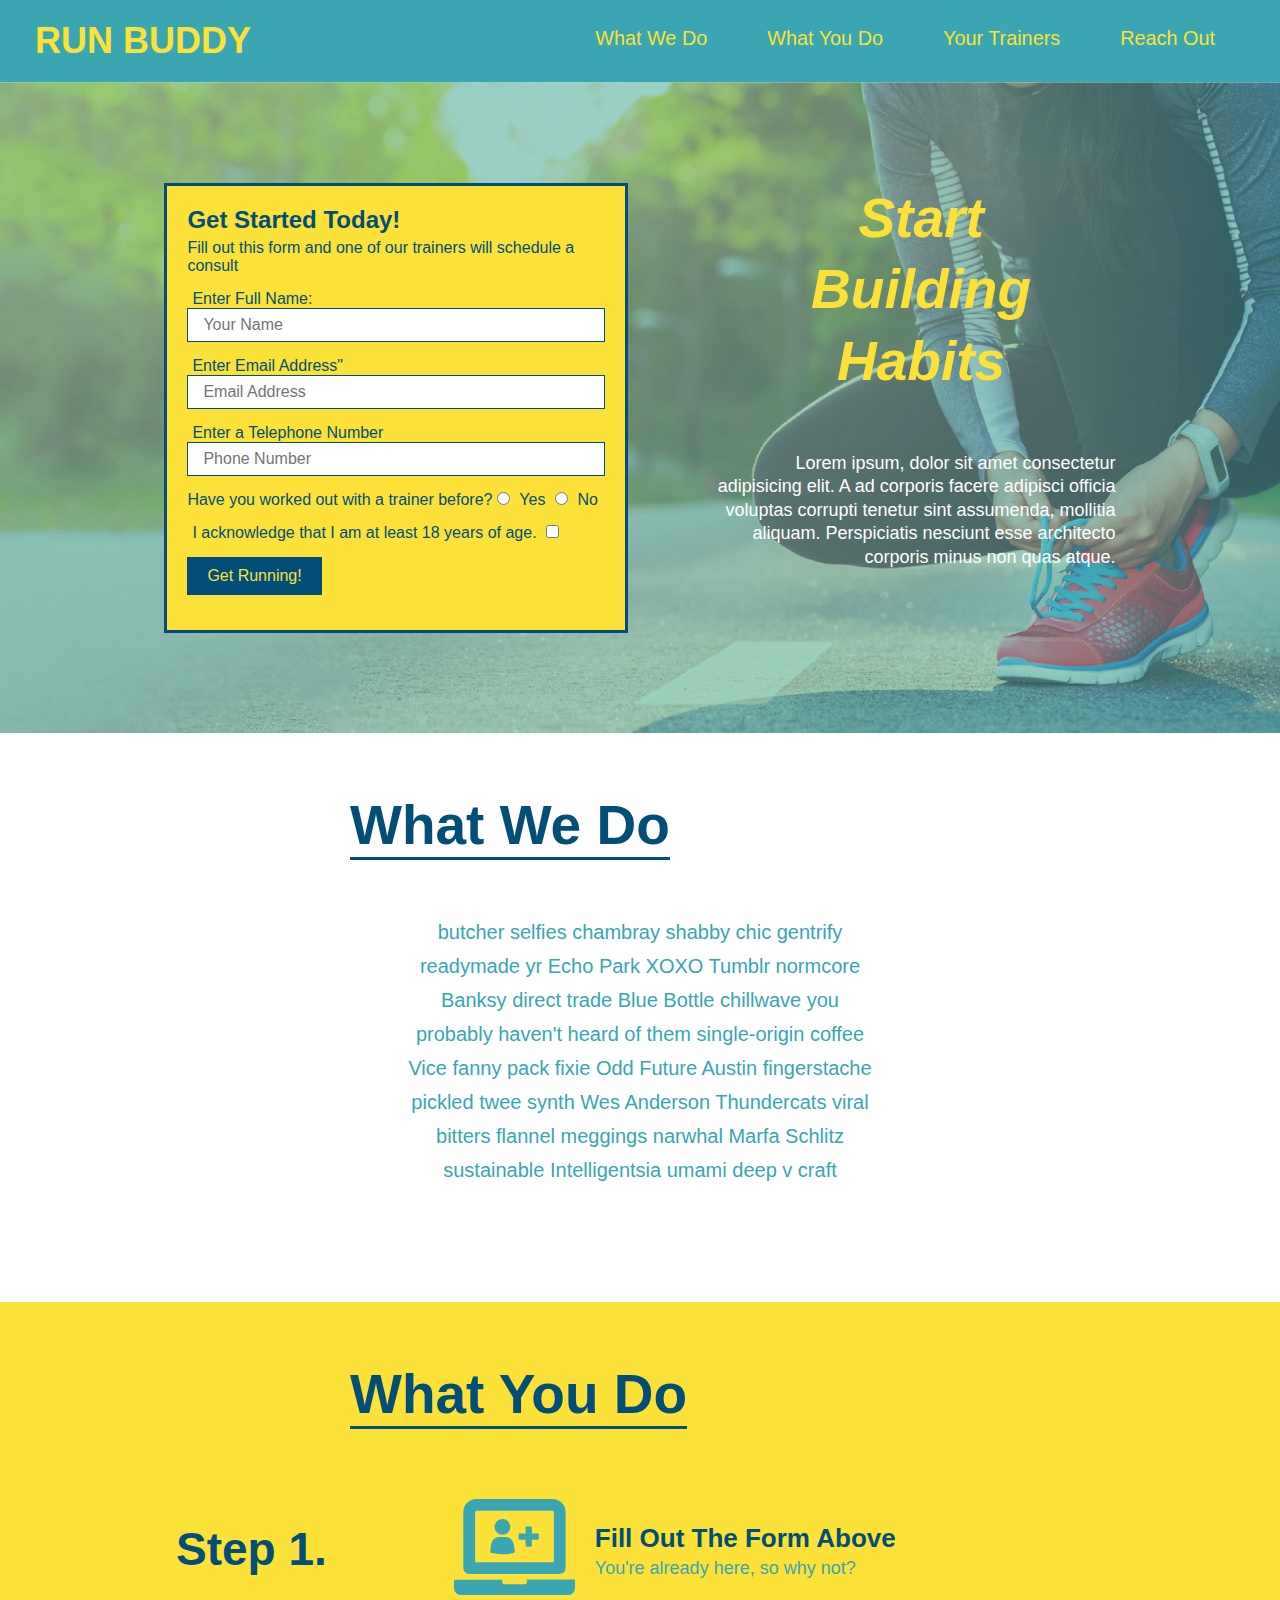
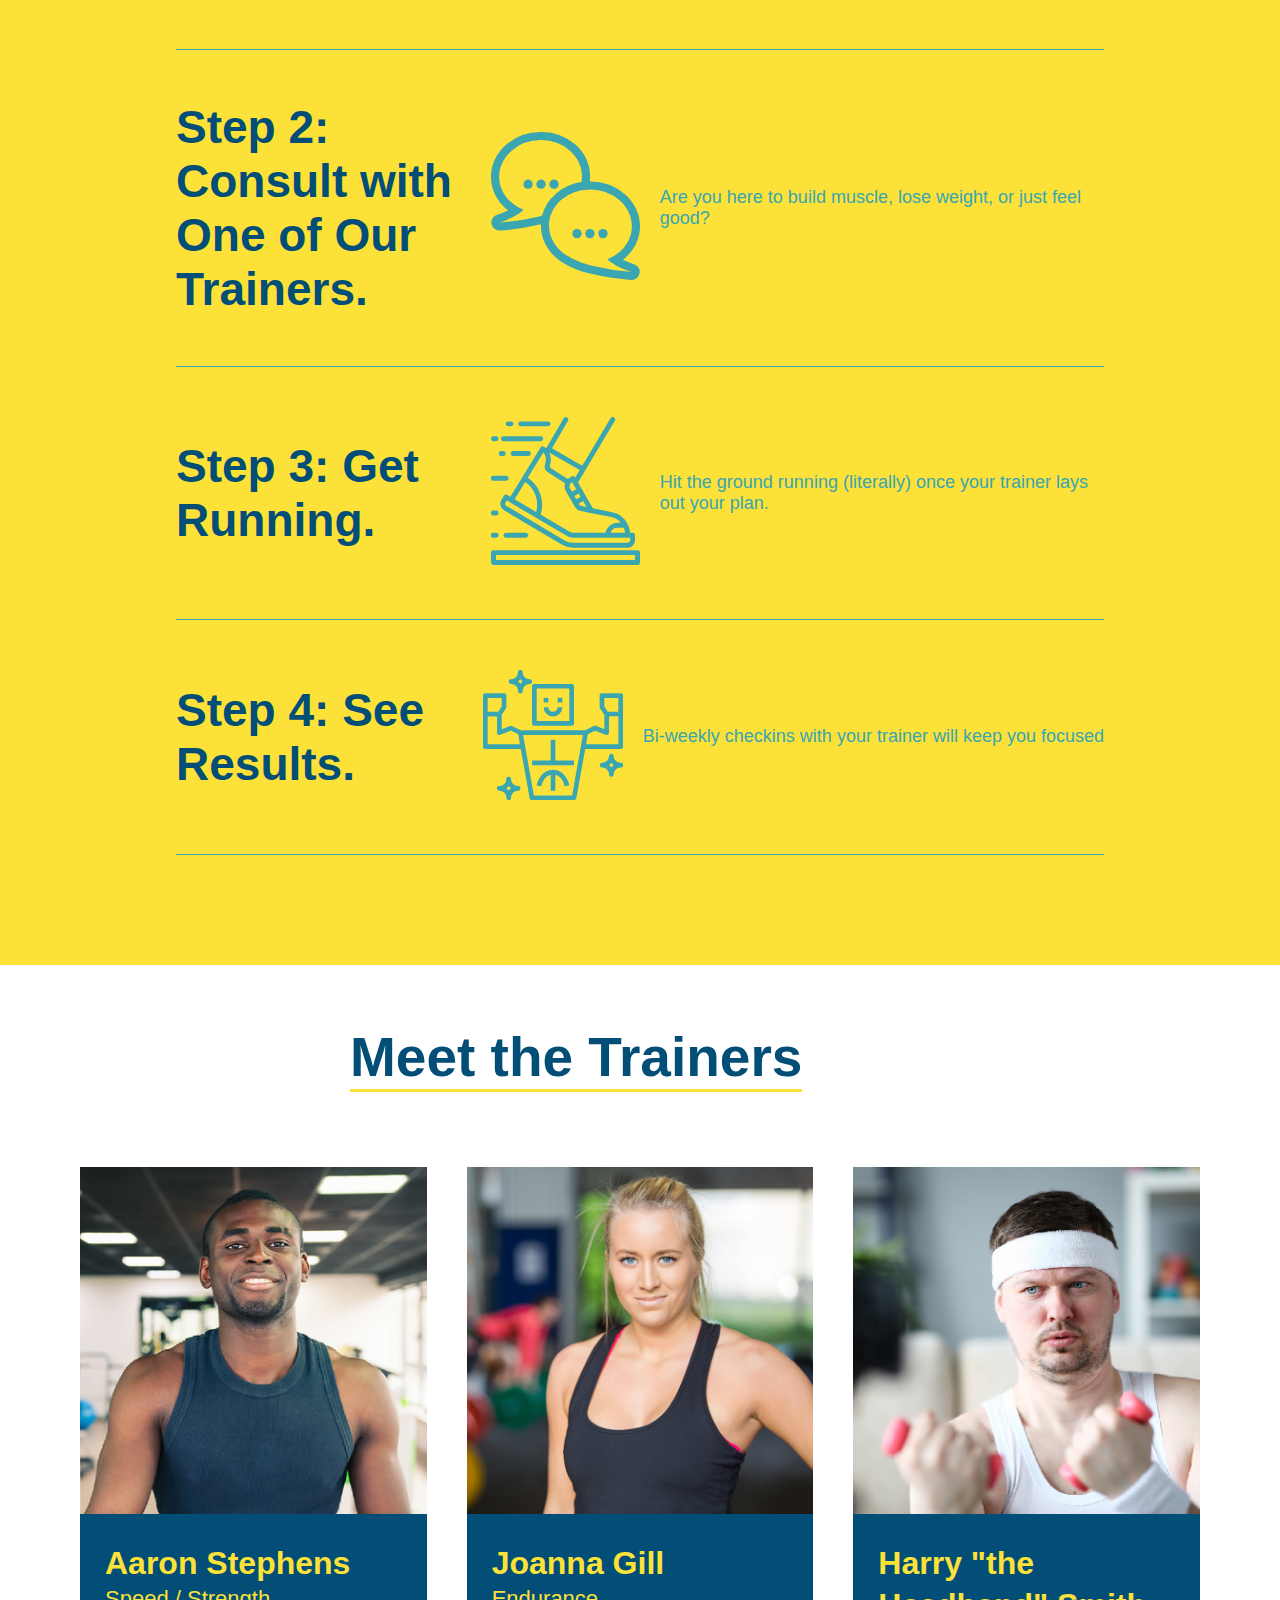
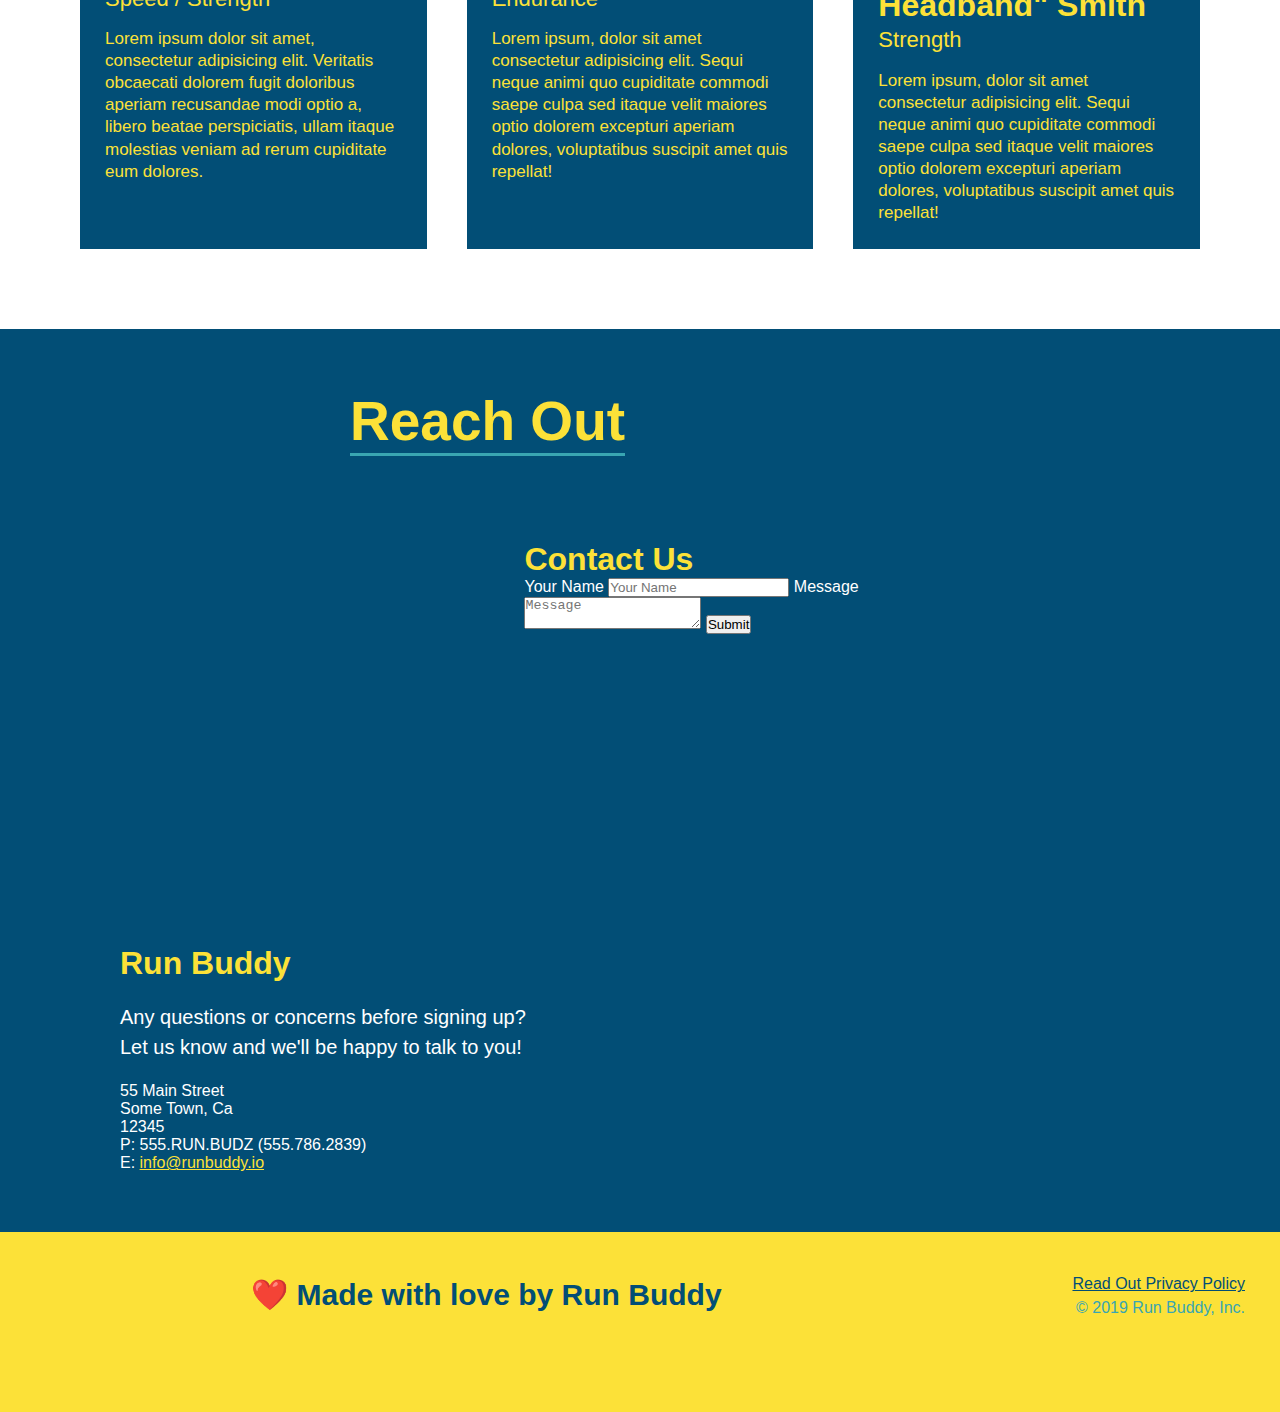
==== commit 268c9d2f: "refactored code for trainers to accomodate css classes" ====
--- a/index.html
+++ b/index.html
@@ -220,7 +220,7 @@
         </section>
 
         <!-- "Meet the trainers" section-->
-        <section id="your-trainers" class="trainers">
+        <section id="your-trainers">
 
             <div class="flex-row">
 
@@ -228,62 +228,77 @@
 
             </div>
 
-            <article class="trainer">
-
-                <img src="./assets/images/trainer-1.jpg" alt="Arron Stephens in his workout clothes, ready to pump iron"/>
-
-                <div class="trainer-bio text-left">
-
-                    <h3>Aaron Stephens</h3>
-
-                    <h4>Speed / Strength</h4>
-
-                    <p>
-                        Lorem ipsum dolor sit amet, consectetur adipisicing elit. Veritatis obcaecati dolorem fugit doloribus aperiam recusandae modi optio a, libero beatae perspiciatis, ullam itaque molestias veniam ad rerum cupiditate eum dolores.
-                    </p>
-
-                </div>
-            
-            </article>
+            <div class="trainers">
+                <article class="trainer">
+
+                    <img src="./assets/images/trainer-1.jpg" alt="Arron Stephens in his workout clothes, ready to pump iron"/>
+
+                    <div class="trainer-bio">
+
+                        <h3 class="trainer-name">
+                            Aaron Stephens
+                        </h3>
+
+                        <h4 class="trainer-role">
+                            Speed / Strength
+                        </h4>
+
+                        <p>
+                            Lorem ipsum dolor sit amet, consectetur adipisicing elit. Veritatis obcaecati dolorem fugit doloribus aperiam recusandae modi optio a, libero beatae perspiciatis, ullam itaque molestias veniam ad rerum cupiditate eum dolores.
+                        </p>
+
+                    </div>
                 
-            <article class="trainer">
-
-                <div class="trainer-bio text-right">
-
-                    <h3>Joanna Gill</h3>
-
-                    <h4>Endurance</h4>
-
-                    <p>
-                    Lorem ipsum, dolor sit amet consectetur adipisicing elit. Sequi neque animi quo cupiditate commodi saepe culpa sed
-                    itaque velit maiores optio dolorem excepturi aperiam dolores, voluptatibus suscipit amet quis repellat!
-                    </p>
-
-                </div>
-
-                <img src="./assets/images/trainer-2.jpg" alt="Joanna Gill cooling off after a workout" />
-
-            </article>
-
-            <article class="trainer">
-
-                <img src="./assets/images/trainer-3.jpg" alt="Harry Smith wearing a headband and lifting comically small pink weights" />
-
-                <div class="trainer-bio text-left">
-
-                    <h3>Harry "the Headband" Smith</h3>
-
-                    <h4>Strength</h4>
-
-                    <p>
-                    Lorem ipsum, dolor sit amet consectetur adipisicing elit. Sequi neque animi quo cupiditate commodi saepe culpa sed
-                    itaque velit maiores optio dolorem excepturi aperiam dolores, voluptatibus suscipit amet quis repellat!
-                    </p>
-
-                </div>
-
-            </article>
-            
+                </article>
+                    
+                <article class="trainer">
+
+                    <img src="./assets/images/trainer-2.jpg" alt="Joanna Gill cooling off after a workout" />
+
+                    <div class="trainer-bio">
+
+                        <h3 class="trainer-name">
+                            Joanna Gill
+                        </h3>
+
+                        <h4 class="trainer-role">
+                            Endurance
+                        </h4>
+
+                        <p>
+                        Lorem ipsum, dolor sit amet consectetur adipisicing elit. Sequi neque animi quo cupiditate commodi saepe culpa sed
+                        itaque velit maiores optio dolorem excepturi aperiam dolores, voluptatibus suscipit amet quis repellat!
+                        </p>
+
+                    </div>
+
+                    
+
+                </article>
+
+                <article class="trainer">
+
+                    <img src="./assets/images/trainer-3.jpg" alt="Harry Smith wearing a headband and lifting comically small pink weights" />
+
+                    <div class="trainer-bio">
+
+                        <h3 class="trainer-name">
+                            Harry "the Headband" Smith
+                        </h3>
+
+                        <h4 class="trainer-role">
+                            Strength
+                        </h4>
+
+                        <p>
+                        Lorem ipsum, dolor sit amet consectetur adipisicing elit. Sequi neque animi quo cupiditate commodi saepe culpa sed
+                        itaque velit maiores optio dolorem excepturi aperiam dolores, voluptatibus suscipit amet quis repellat!
+                        </p>
+
+                    </div>
+
+                </article>
+            </div>
         </section>
 
         <!-- "reach out" section-->
--- a/assets/css/style.css
+++ b/assets/css/style.css
@@ -223,29 +223,29 @@
 
 .trainers {
 
-    overflow: auto;
-
+    width: 100%;
+    margin: 0 auto;
+    display: flex;
+    flex-wrap: wrap;
+    justify-content: space-around;
 }
 
 .trainer {
 
-    overflow: auto;
-    width: 900px;
-    margin: 0 auto 30px auto;
+    margin: 20px;
     background: #024e76;
     color: #fce138;
+    flex: 1;
     
 }
 
 .trainer img {
-    width: 35%;
-    float: left;
+    width: 100%;
 }
 
 .trainer-bio {
-    padding: 35px;
-    float: left;
-    width: 65%;
+    padding: 25px;
+    line-height: 1.3;
 }
 
 .text-left {
@@ -258,18 +258,18 @@
 
 .trainer-bio h3 {
     font-size: 32px;
-    margin-bottom: 8px;
+
 }
 
 .trainer-bio h4 {
     font-weight: lighter;
-    font-size: 26px;
-    margin-bottom: 25px;
+    font-size: 22px;
+    margin-bottom: 15px;
 }
 
 .trainer-bio p {
     font-size: 17px;
-    line-height: 1.3;
+
 }
 
 .contact {
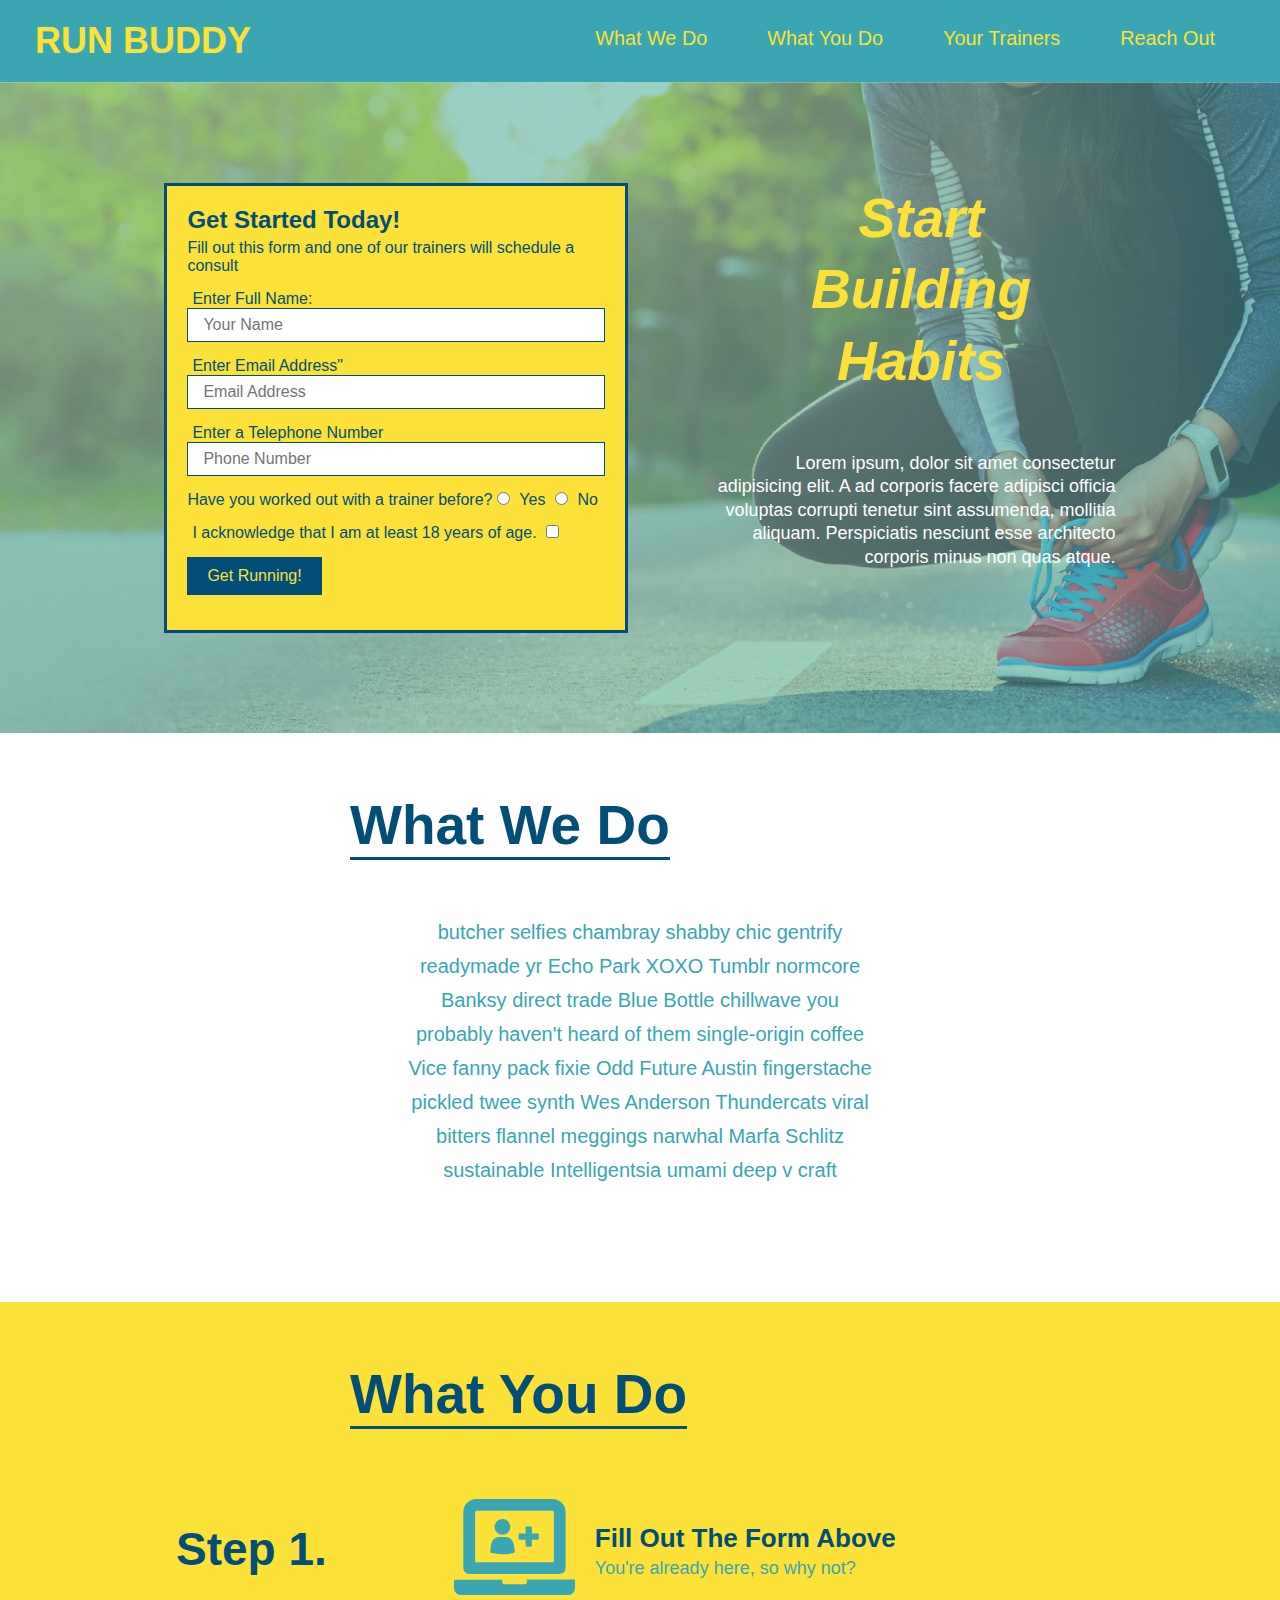
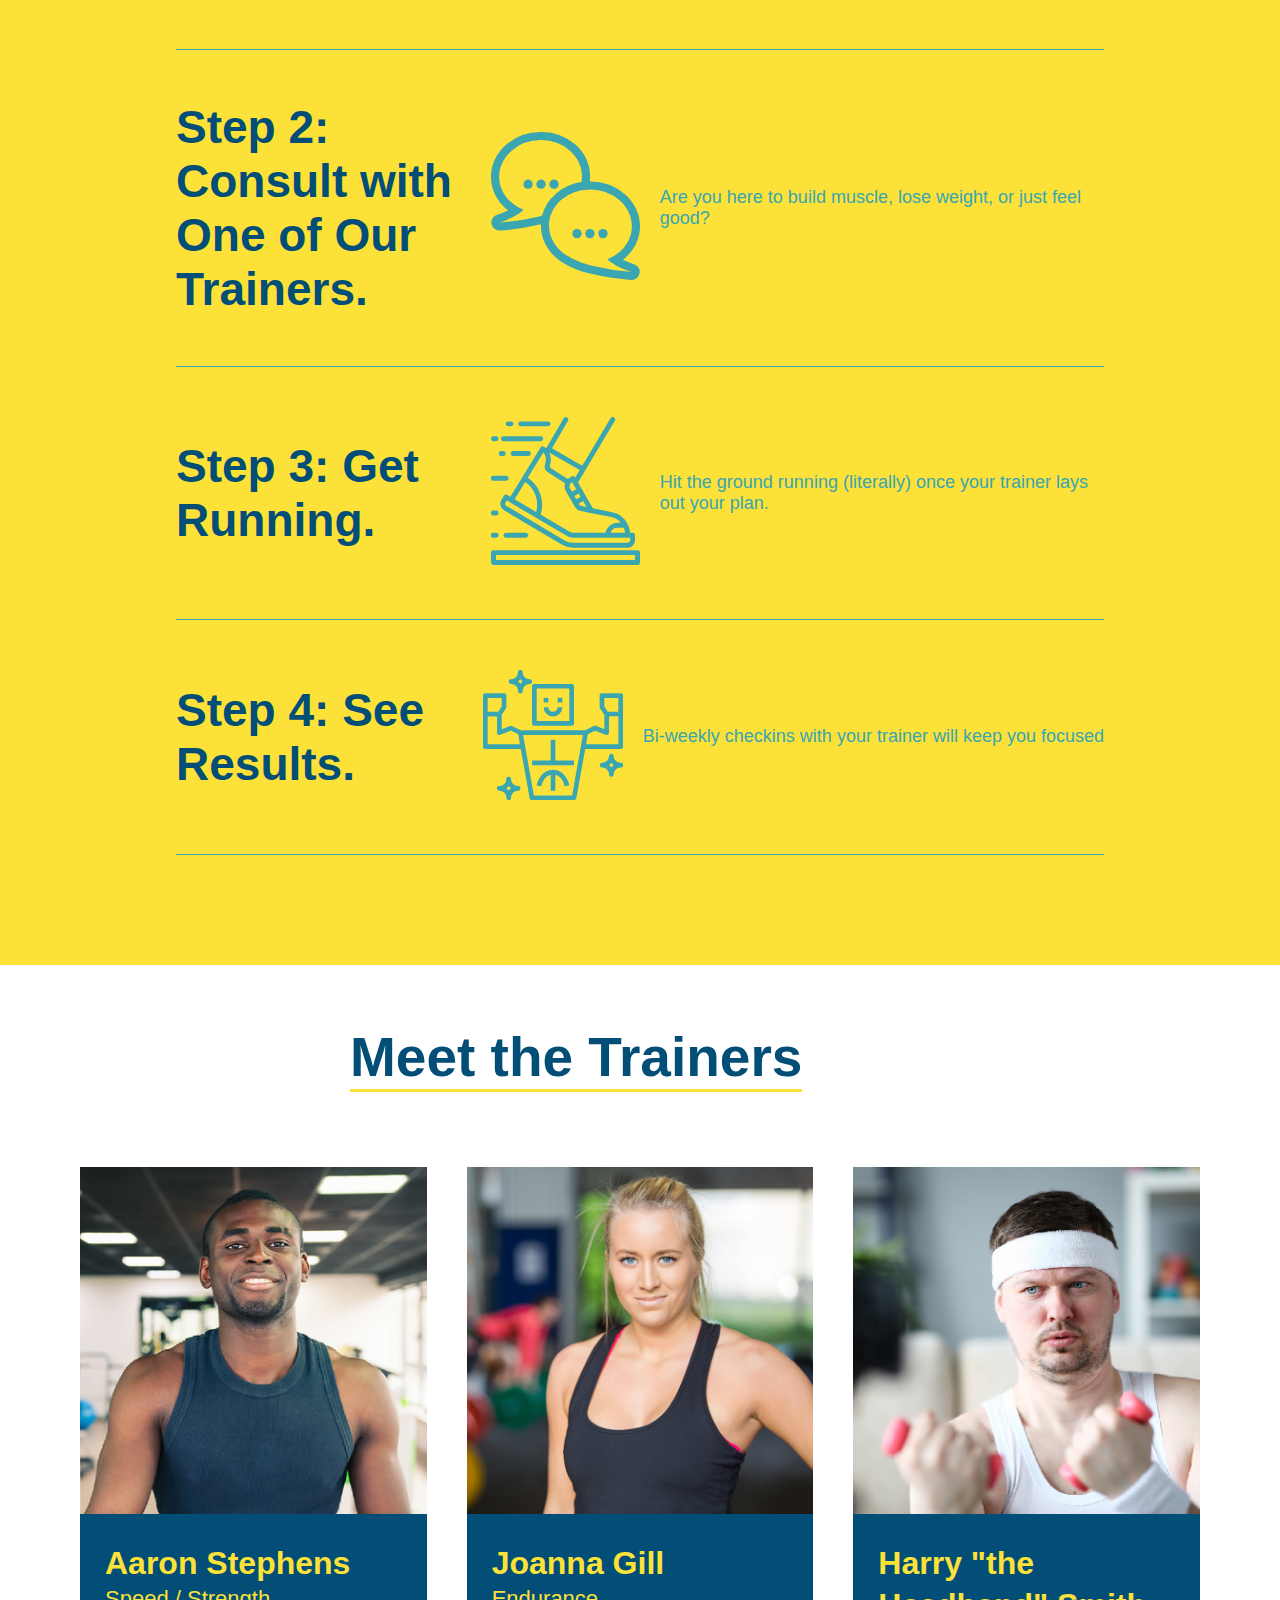
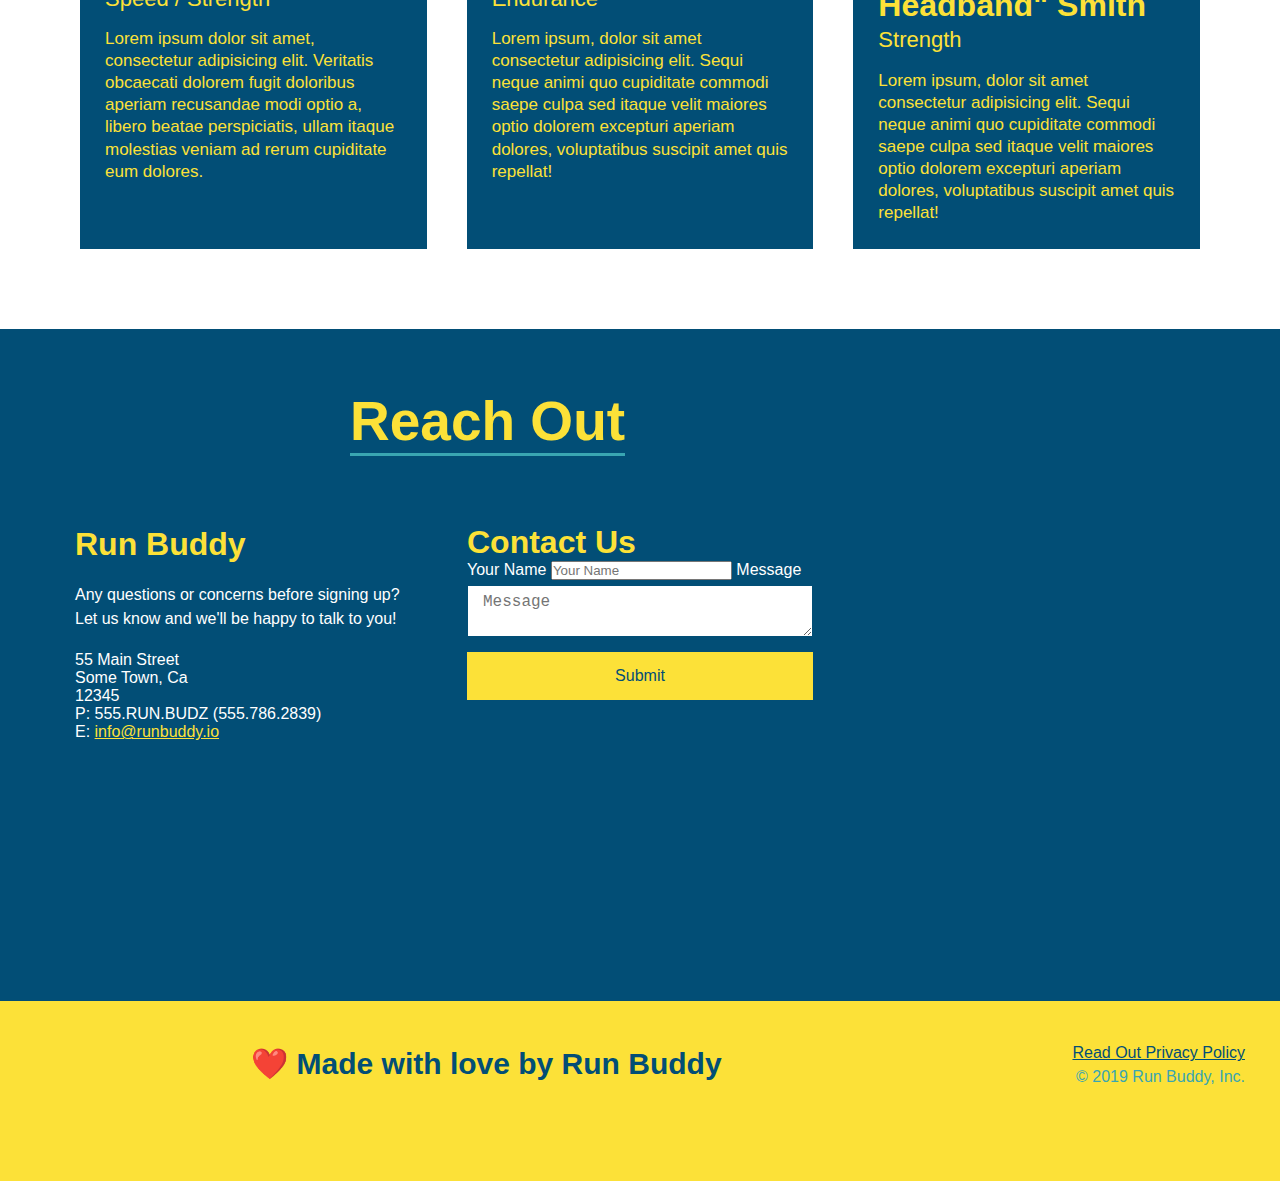
==== commit 459c60c0: "refactored reach out section to accomodate css classes" ====
--- a/index.html
+++ b/index.html
@@ -229,6 +229,7 @@
             </div>
 
             <div class="trainers">
+
                 <article class="trainer">
 
                     <img src="./assets/images/trainer-1.jpg" alt="Arron Stephens in his workout clothes, ready to pump iron"/>
@@ -298,6 +299,7 @@
                     </div>
 
                 </article>
+
             </div>
         </section>
 
@@ -312,13 +314,29 @@
 
                 <div class="contact-info">
 
-                    <iframe src="https://www.google.com/maps/embed?pb=!1m18!1m12!1m3!1d13268.917359659008!2d-101.67349822056431!3d33.75473902997131!2m3!1f0!2f0!3f0!3m2!1i1024!2i768!4f13.1!3m3!1m2!1s0x86fe3d21d0e892dd%3A0x941fcd59ef358a66!2sHeckville%2C%20TX%2079329!5e0!3m2!1sen!2sus!4v1638661079253!5m2!1sen!2sus" 
-
-                        style="border:0;" 
-                        allowfullscreen="" 
-                        loading="lazy">  
-                        
-                    </iframe>
+                    <div>
+
+                        <h3>Run Buddy</h3>
+
+                        <p>
+
+                            Any questions or concerns before signing up?
+
+                            <br />
+
+                            Let us know and we'll be happy to talk to you!
+
+                        </p>
+
+                        <adress>
+                            55 Main Street <br />
+                            Some Town, Ca <br />
+                            12345 <br />
+                            P: 555.RUN.BUDZ (555.786.2839) <br />
+                            E: <a href="mailto:info@runbuddy.io">info@runbuddy.io</a>
+                        </adress>
+
+                    </div>
 
                     <div class="contact-form">
                         <h3>Contact Us</h3>
@@ -330,32 +348,16 @@
                             <textarea id="contact-message" placeholder="Message"></textarea>
                         
                             <button type="submit">Submit</button>
-                            </form>
-                        </div>
-
-                    <div>
-
-                    <h3>Run Buddy</h3>
-
-                        <p>
-
-                            Any questions or concerns before signing up?
-
-                            <br />
-
-                            Let us know and we'll be happy to talk to you!
-
-                        </p>
-
-                        <adress>
-                            55 Main Street <br />
-                            Some Town, Ca <br />
-                            12345 <br />
-                            P: 555.RUN.BUDZ (555.786.2839) <br />
-                            E: <a href="mailto:info@runbuddy.io">info@runbuddy.io</a>
-                        </adress>
-
-                    </div>
+                        </form>
+                    </div>
+
+                    <iframe src="https://www.google.com/maps/embed?pb=!1m18!1m12!1m3!1d13268.917359659008!2d-101.67349822056431!3d33.75473902997131!2m3!1f0!2f0!3f0!3m2!1i1024!2i768!4f13.1!3m3!1m2!1s0x86fe3d21d0e892dd%3A0x941fcd59ef358a66!2sHeckville%2C%20TX%2079329!5e0!3m2!1sen!2sus!4v1638661079253!5m2!1sen!2sus" 
+
+                        style="border:0;" 
+                        allowfullscreen="" 
+                        loading="lazy">  
+                        
+                    </iframe>
 
                 </div>
 
--- a/assets/css/style.css
+++ b/assets/css/style.css
@@ -276,22 +276,26 @@
     background: #024e76;
 }
 
+.contact-info {
+    display: flex;
+    justify-content: space-between;
+    flex-wrap: wrap;
+}
+
+.contact-info > * {
+    flex: 1;
+    margin: 15px;
+}
+
 .contact h2 {
     color: #fce138;
 }
 
 .contact-info iframe {
-    width: 400px;
     height: 400px;
 }
 
 .contact-info div {
-
-    width: 410px;
-    display: inline-block;
-    vertical-align: top;
-    text-align: left;
-    margin: 30px 0 0 60px;
     color: white;
 
 }
@@ -304,8 +308,29 @@
   .contact-info p, .contact-info address {
     margin: 20px 0;
     line-height: 1.5;
-    font-size: 20px;
+    font-size: 16px;
     font-style: normal;
+  }
+
+  .contact-form, .contact-form textarea {
+      border: 1px solid #024e76;
+      display: block;
+      padding: 7px 15px;
+      font-size: 16px;
+      color: #024e76;
+      width: 100%;
+      margin-bottom: 15px;
+      margin-top: 5px;
+  }
+
+  .contact-form button {
+      width: 100%;
+      border: none;
+      background: #fce138;
+      color: #024e76;
+      text-align: center;
+      padding: 15px 0;
+      font-size: 16px;
   }
   
   .contact-info a {
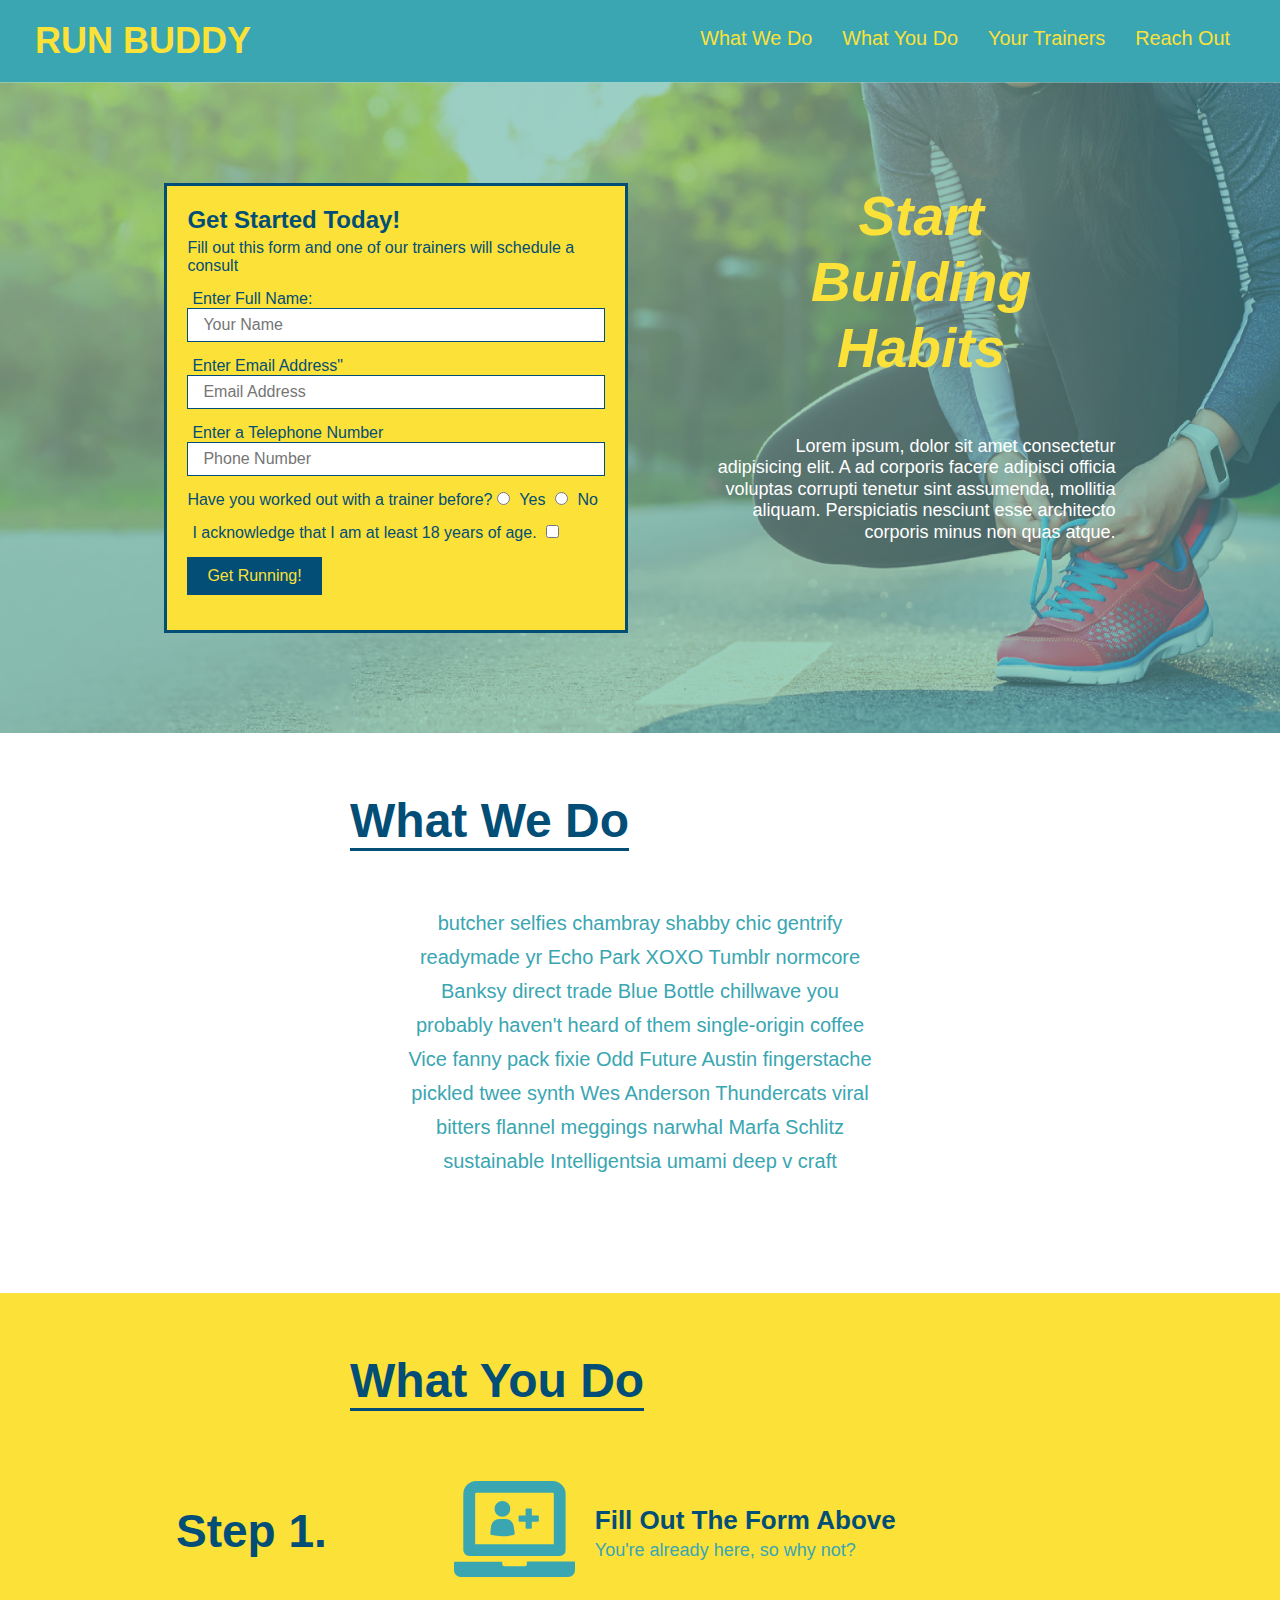
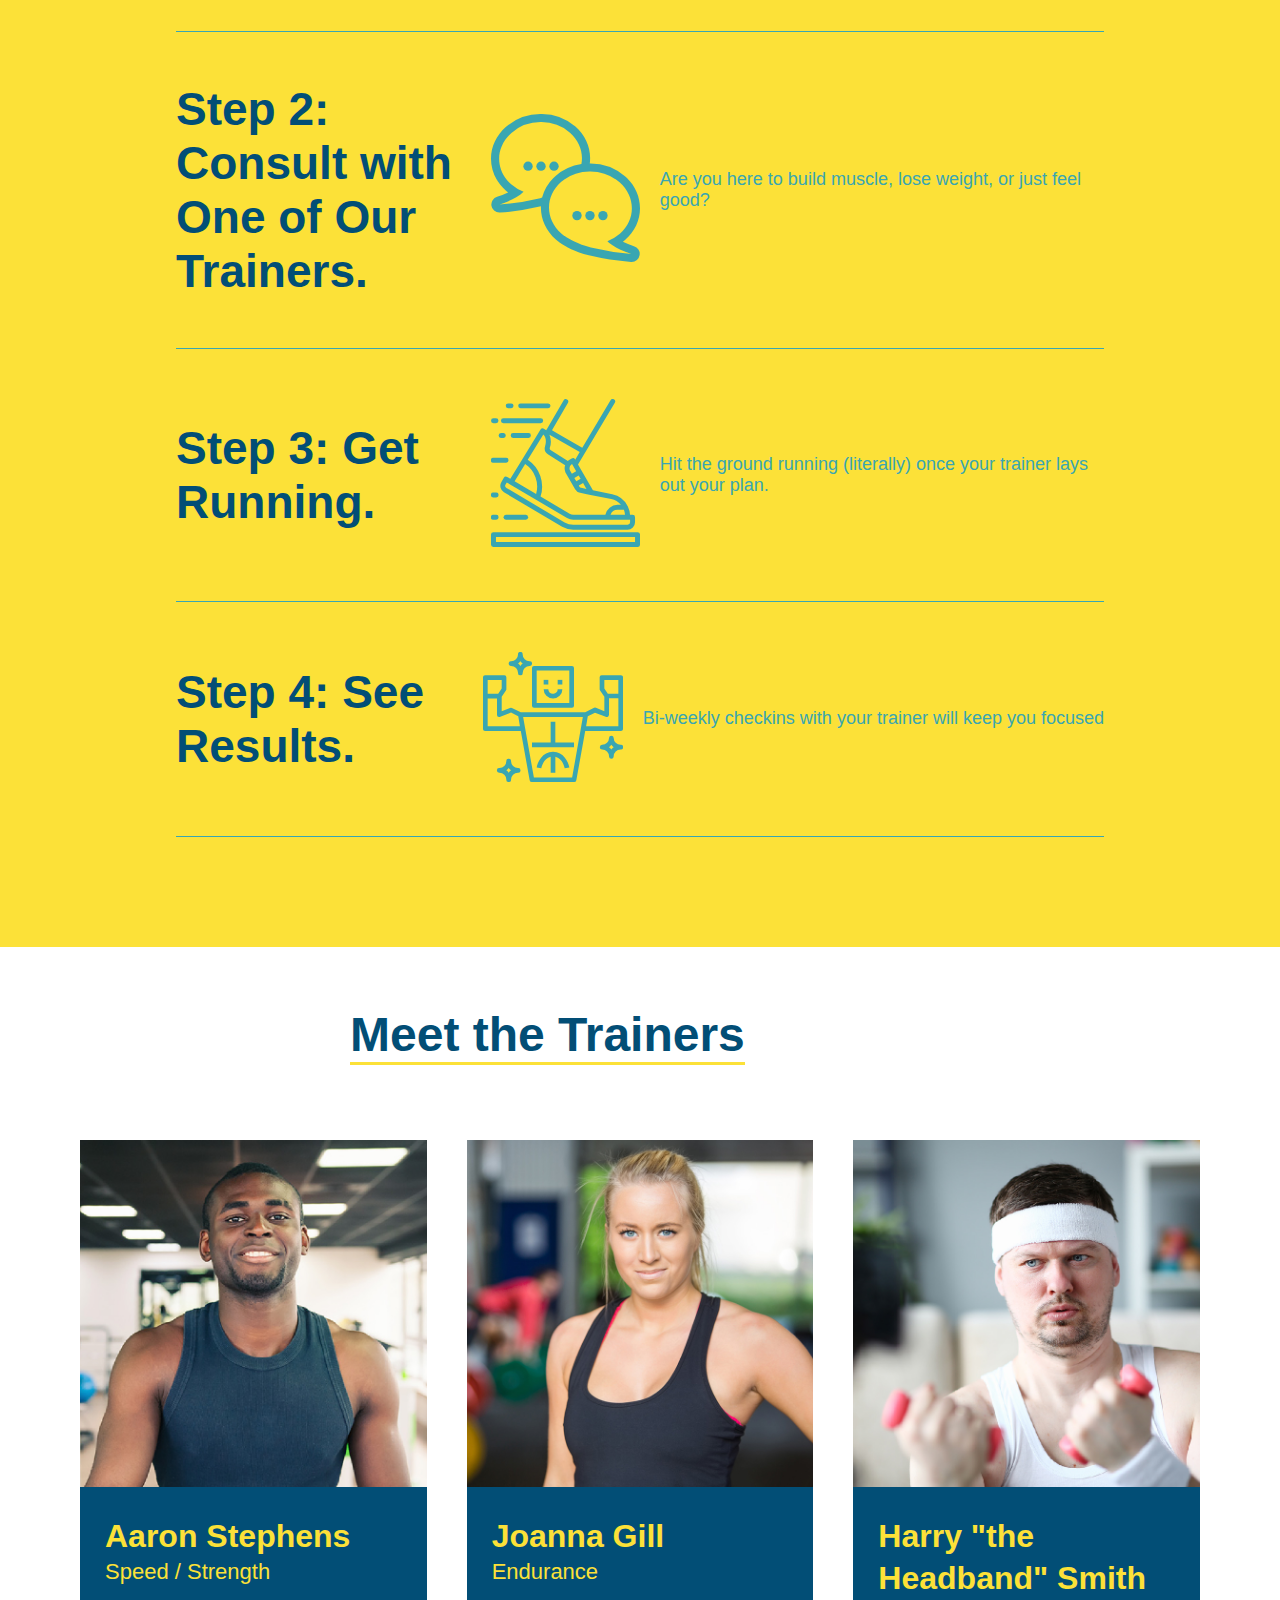
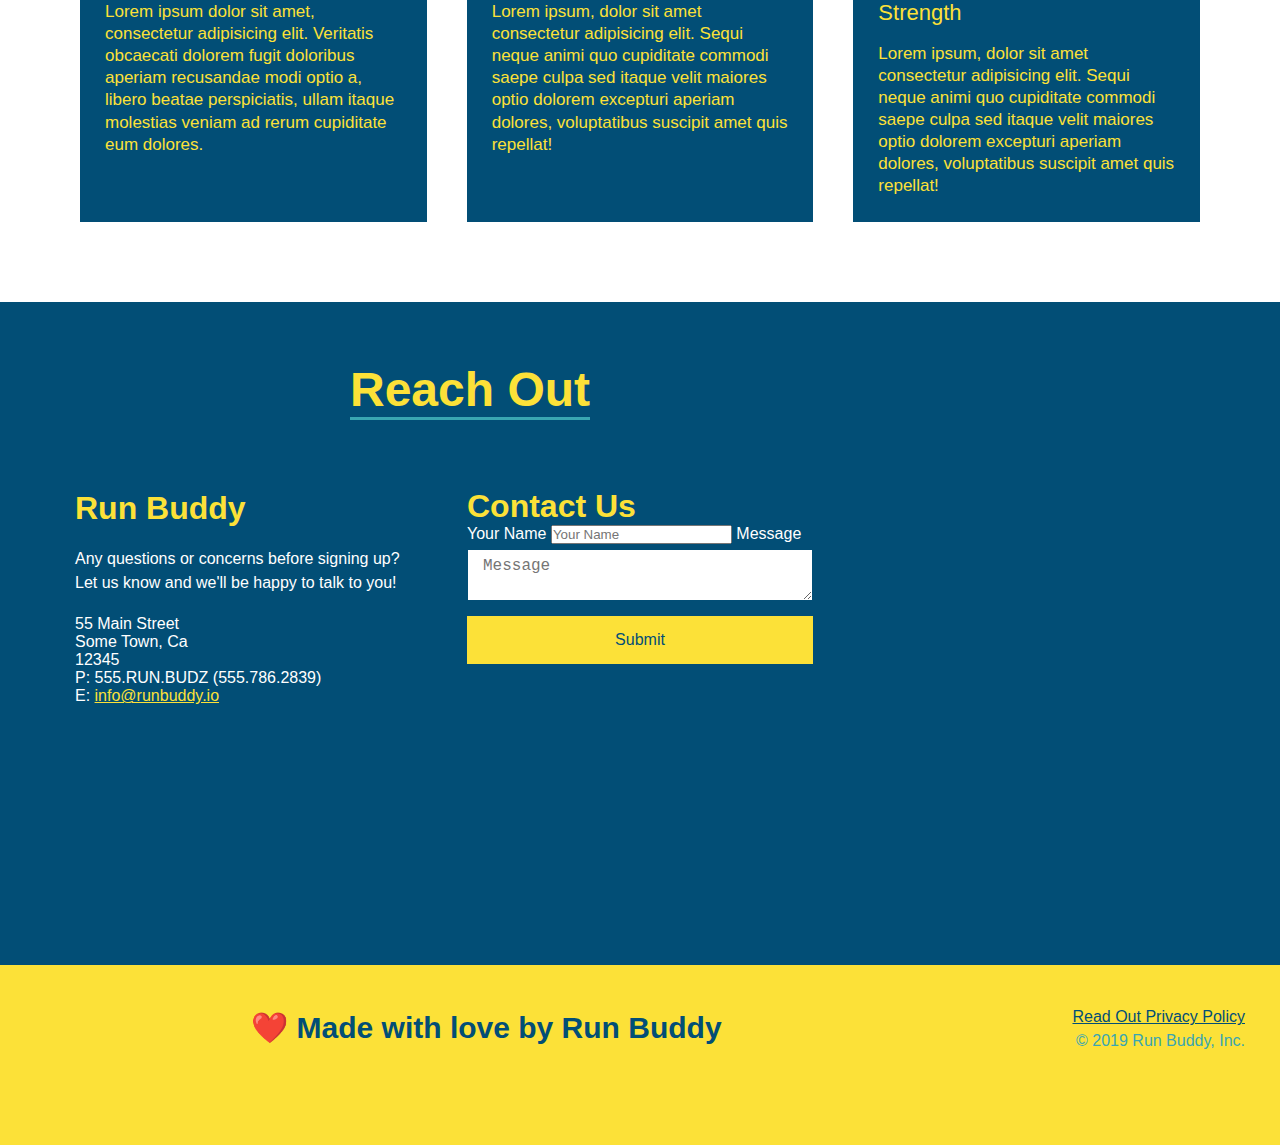
==== commit e87e5e40: "prepared for mobile" ====
--- a/index.html
+++ b/index.html
@@ -3,6 +3,7 @@
     <head>
         <meta charset="UTF-8"/>
         <link rel="stylesheet" href="./assets/css/style.css"/>
+        <meta name="viewport" content="width=device-width, initial-scale=1.0" />
         <title>Run Buddy</title>
 
     </head>
--- a/assets/css/style.css
+++ b/assets/css/style.css
@@ -42,7 +42,7 @@
   }
 
 header nav ul li a {
-    margin: 0 30px;
+    padding: 10px 15px;
     font-weight: lighter;
     font-size: 1.55vw;
 }
@@ -84,6 +84,7 @@
     display:flex;
     justify-content: center;
     flex-wrap: wrap;
+    align-items: flex-start;
 }
 
 /* Hero Style End */
@@ -155,7 +156,7 @@
 
 .section-title {
 
-    font-size: 55px;
+    font-size: 48px;
     color: #024e76;
     border-bottom: 3px solid;
 
@@ -343,7 +344,7 @@
     margin: 3.5%;
     color: #fff;
     font-size: 18px;
-    line-height: 1.3;
+    line-height: 1.2;
   }
 
 .hero-cta h2 {
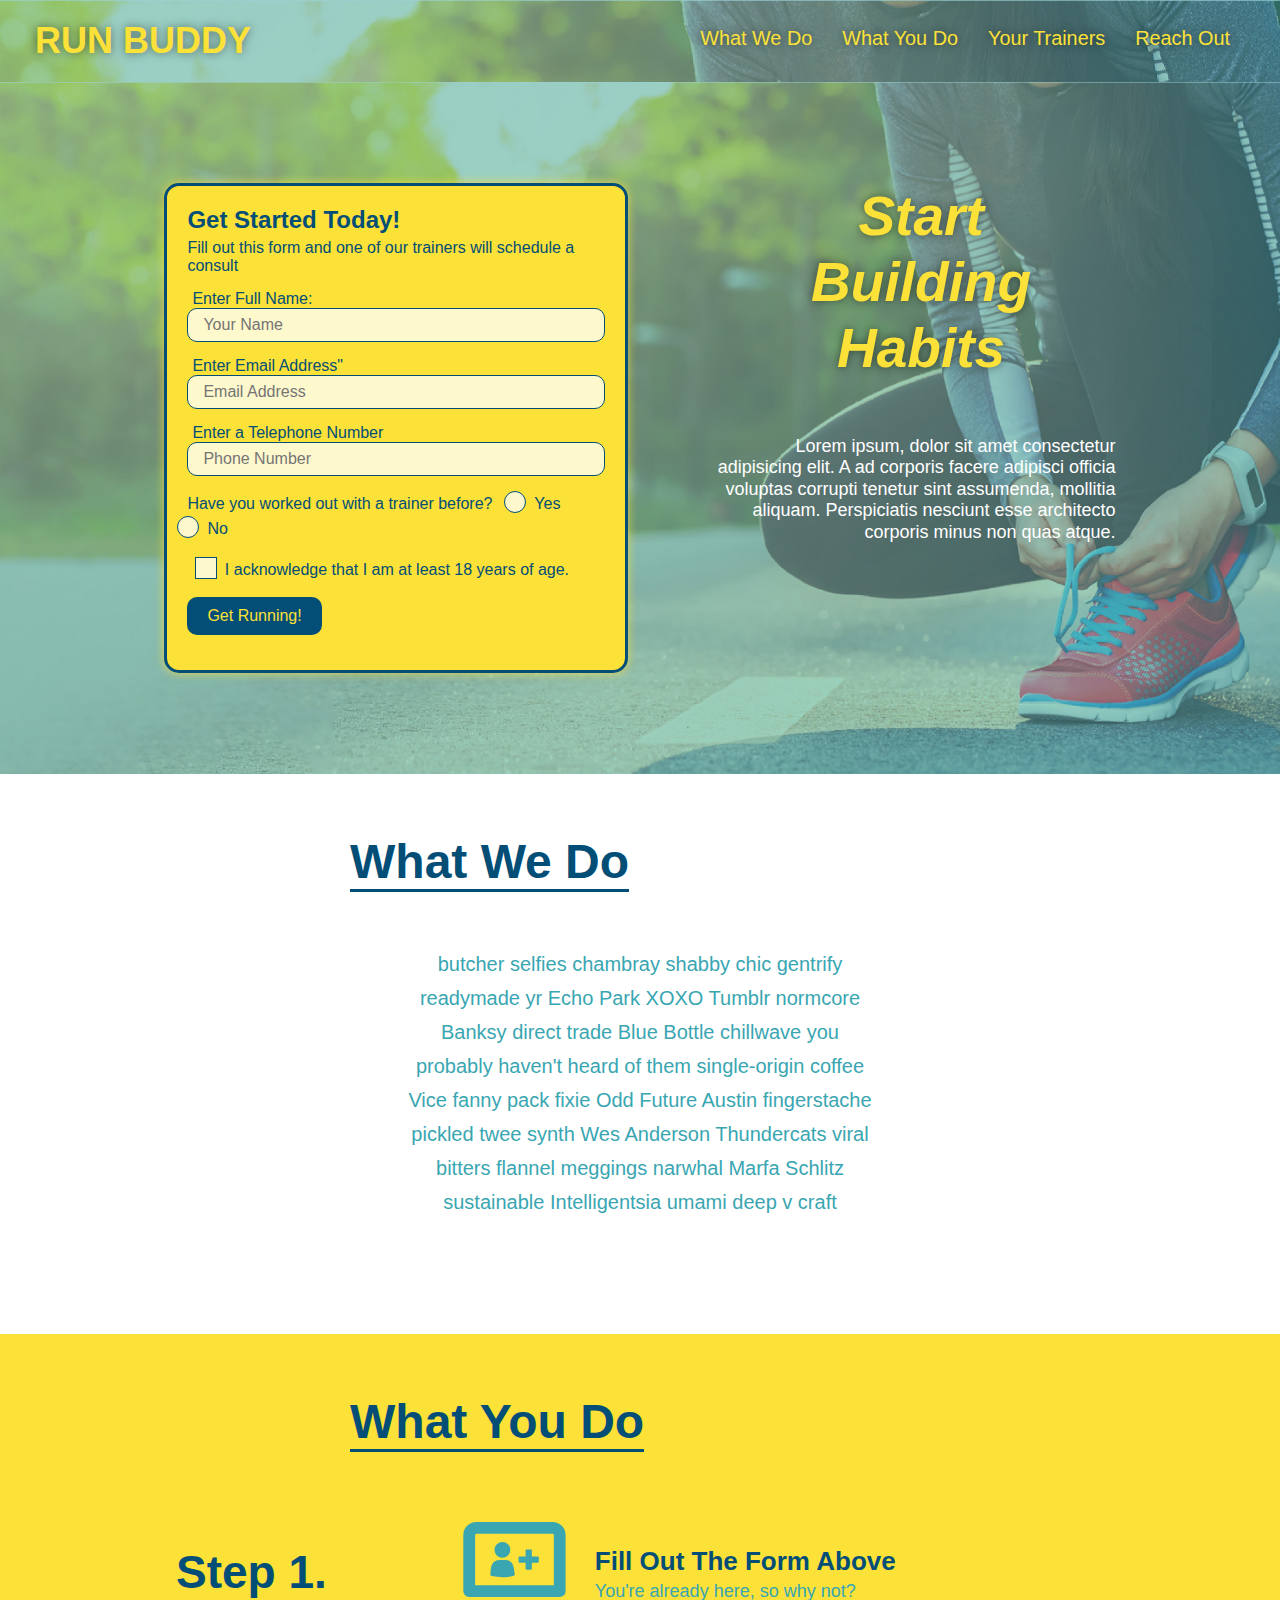
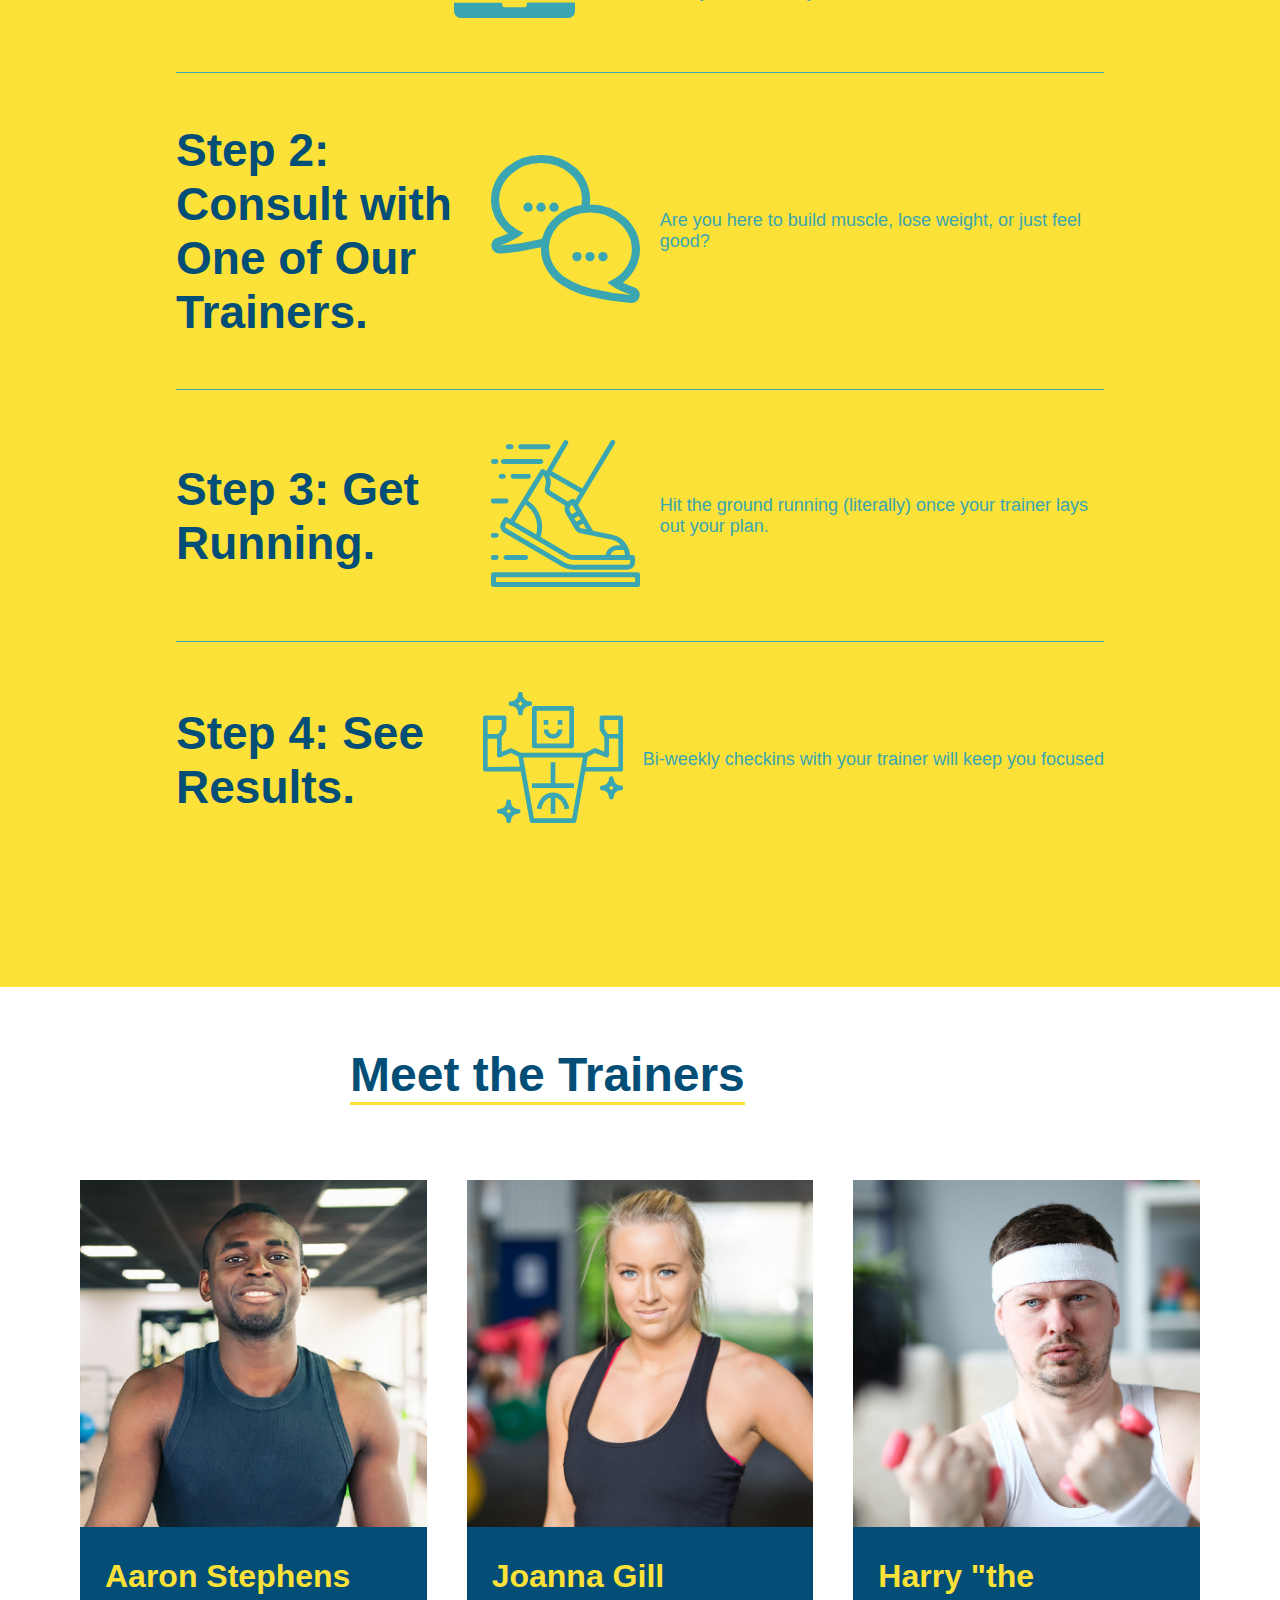
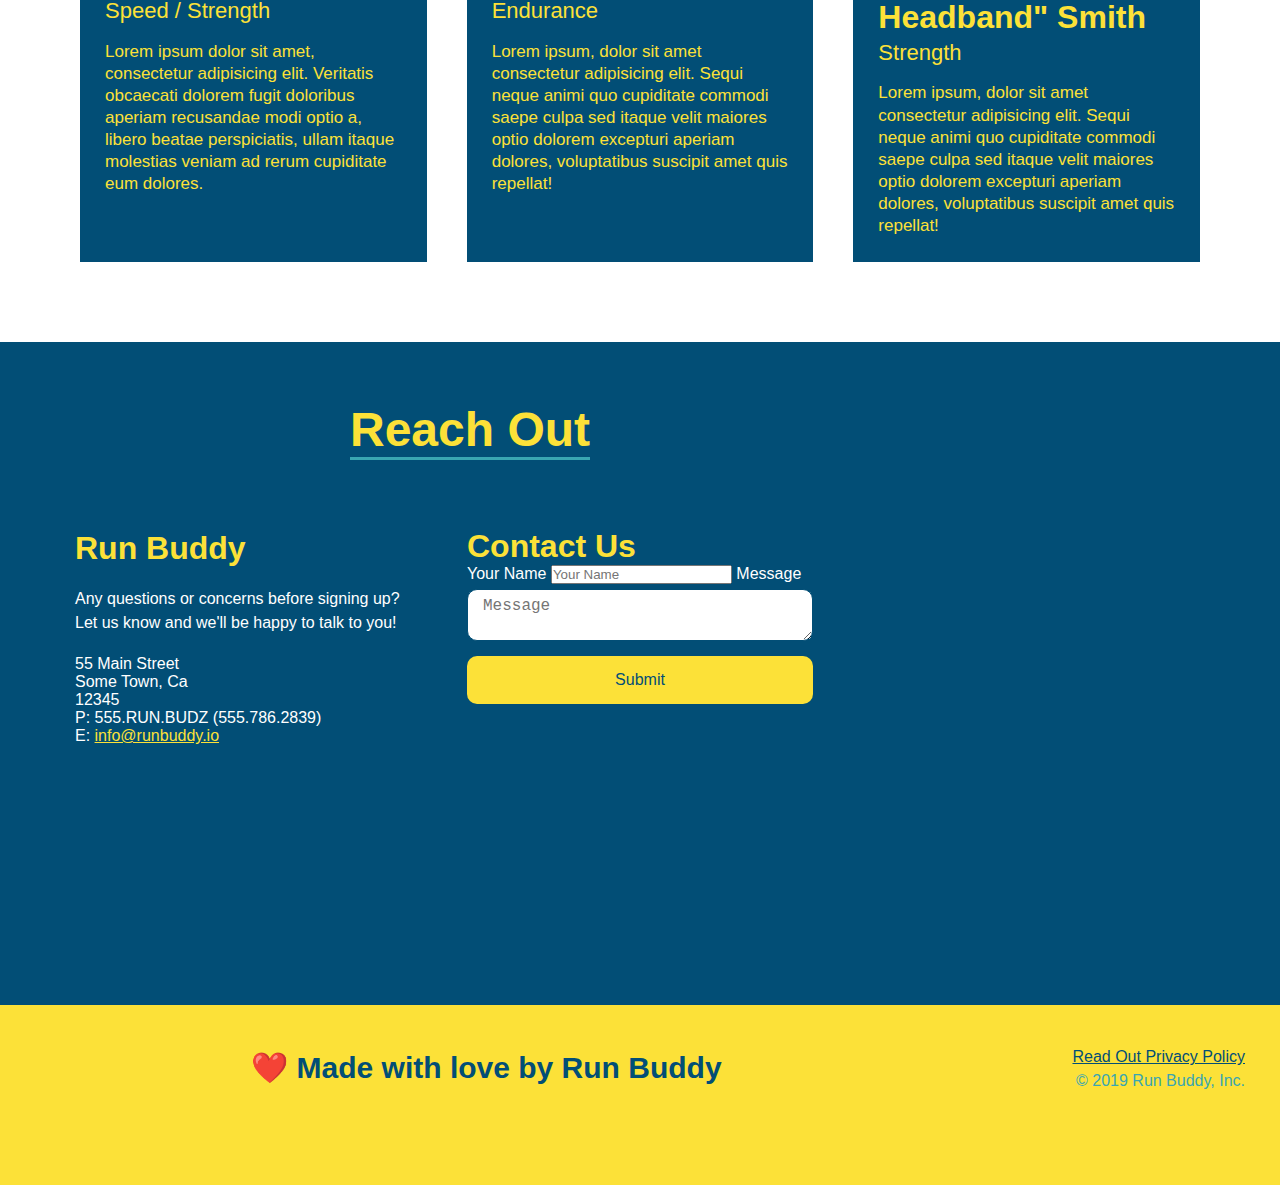
==== commit 48e488b7: "added interactivity to form using css only" ====
--- a/index.html
+++ b/index.html
@@ -59,20 +59,25 @@
 
                     <p>
                         Have you worked out with a trainer before?
-                        <input type="radio" name="trainer-confirm" id="trainer-yes" />
-                        <label for="trainer-yes">Yes</label>
-                        <input type="radio" name="trainer-confirm" id="trainer-no" />
-                        <label for="trainer-no">No</label>
+                        <span class="radio-wrapper">
+                            <input type="radio" name="trainer-confirm" id="trainer-yes" />
+                            <label for="trainer-yes">Yes</label>
+                        </span>
+                        <span class="radio-wrapper">
+                            <input type="radio" name="trainer-confirm" id="trainer-no" />
+                            <label for="trainer-no">No</label>
+                        </span>
                     </p>
                 
                     <p>
                         
-                        <label for="checkbox">
-                            I acknowledge that I am at least 18 years of age.
-                        </label>
-                        <input type="checkbox" name="age-confirm" id="checkbox" />
+                        <span class="checkbox-wrapper">
+                            <input type="checkbox" name="age-confirm" id="checkbox" />
+                            <label for="checkbox">I acknowledge that I am at least 18 years of age.</label>
+                        </span>
 
                     </p>
+                    
                     <p>
 
                         <button type="submit">
--- a/assets/css/style.css
+++ b/assets/css/style.css
@@ -15,6 +15,15 @@
     display:flex;
     justify-content: space-between;
     flex-wrap: wrap;
+    position: -webkit-sticky;
+    position: sticky;
+    top: 0;
+    background-image: url("../images/hero-bg.jpg");
+    background-size: cover;
+    background-position: center;
+    background-attachment: fixed;
+    background-position: 80%;
+    z-index: 9999;
 }
 
 header h1 {
@@ -22,6 +31,7 @@
     font-size: 36px;
     color: #fce138;
     margin: 0;
+    text-shadow: 0 0 10px rgba(0, 0, 0, 0.5);
 }
 
 header a {
@@ -45,7 +55,15 @@
     padding: 10px 15px;
     font-weight: lighter;
     font-size: 1.55vw;
-}
+    text-shadow: 0 0 10px rgba(0, 0, 0, 0.5);
+}
+
+header nav ul li a:hover {
+    background: #fce138;
+    color: #024e76;
+    border-radius: 15px;
+    text-shadow: none;
+  }
 
 footer {
     background: #fce138;
@@ -98,6 +116,8 @@
     color: #024e76;
     width: 40%;
     margin: 3.5%;
+    box-shadow: 0 0 10px rgba(252, 225, 56, 0.8);
+    border-radius: 15px;
 }
 
 .hero-form h3 {
@@ -122,8 +142,15 @@
     color: #024e76;
     width: 100%;
     margin-bottom: 15px;
-
-}
+    border-radius: 10px;
+    background-color: rgba(255,255,255, 0.75);
+
+}
+
+.form-input:focus {
+    background-color: rgba(255,255,255, 1);
+    outline: none;
+  }
 
 .hero-form label {
     margin: 0 5px;
@@ -136,8 +163,13 @@
     border: none;
     padding: 10px 20px;
     font-size: 16px;
-
-}
+    border-radius: 10px;
+
+}
+
+.hero-form button:hover {
+    background-color: #39a6b2;  
+  }
 
 .steps {
     background: #fce138;
@@ -195,11 +227,18 @@
     margin: 50px auto;
     padding-bottom: 50px;
     width: 80%;
-    border-bottom: 1px solid #39a6b2;
     display: flex;
     flex-wrap: wrap;
     align-items: center;
     justify-content: space-between;
+  }
+
+  .step:nth-child(even) {
+    border-bottom: 1px solid #39a6b2;
+  }
+
+  .step:not(:last-child) {
+    border-bottom: 1px solid #39a6b2;
   }
 
 .step-info {
@@ -322,6 +361,7 @@
       width: 100%;
       margin-bottom: 15px;
       margin-top: 5px;
+      border-radius: 10px;
   }
 
   .contact-form button {
@@ -332,6 +372,12 @@
       text-align: center;
       padding: 15px 0;
       font-size: 16px;
+      border-radius: 10px;
+  }
+
+  .contact-form button:hover {
+    color: #fce138;
+    background: #39a6b2;
   }
   
   .contact-info a {
@@ -351,6 +397,7 @@
       font-style: italic;
       font-size: 55px;
       color: #fce138;
+      text-shadow: 0 0 10px rgba(0, 0, 0, 0.5);
   }
 
 .flex-row {
@@ -359,4 +406,173 @@
     text-align: center;
     margin: 0 auto 35px auto;
     width: 50%;
-}+}
+
+.checkbox-wrapper input, .radio-wrapper input {
+    opacity: 0;
+  }
+
+  .checkbox-wrapper label, .radio-wrapper label {
+    position: relative;
+    left: 10px;
+    margin: 10px;
+    line-height: 1.6;
+  }
+
+  .checkbox-wrapper label::before, .radio-wrapper label::before {
+    content: "";
+    height: 20px;
+    width: 20px;
+    background: rgba(255, 255, 255, 0.75);  
+    border: 1px solid #024e76;  
+    position: absolute;
+    top: -4px;
+    left: -30px;
+  }
+
+  .radio-wrapper label::before {
+    border-radius: 50%;
+  }
+
+  .radio-wrapper label::after {
+    content: "";
+    width: 20px;
+    height: 20px;
+    border-radius: 50%;
+    background: #024e76;
+    position: absolute;
+    left: -29px;
+    top: -3px;
+    background-image: radial-gradient(circle, #39a6b2, #024e76);
+  }
+  
+  .checkbox-wrapper label::after {
+    content: "";
+    height: 6px;
+    width: 14px;
+    border-left: 2px solid #024e76;
+    border-bottom: 2px solid #024e76;
+    position: absolute;
+    left: -26px;
+    top: 1px;
+    transform: rotate(-58deg);
+  }
+
+  .checkbox-wrapper input + label::after, 
+  .radio-wrapper input + label::after {
+    content: none;
+  }
+  
+  .checkbox-wrapper input:checked + label::after, 
+  .radio-wrapper input:checked + label::after {
+    content: "";
+  }
+
+/* MEDIA QUERY FOR SMALLER DESKTOP SCREENS AND SMALLER */
+@media screen and (max-width: 980px) {
+    header {
+        padding-bottom: 0;
+        justify-content: center;
+        position: relative;
+      }
+    
+      header h1 {
+        width: 100%;
+        text-align: center;
+      }
+    
+      header nav ul {
+        margin-top: 20px;
+        width: 100%;
+        justify-content: center;
+      }
+    
+      header nav ul li a {
+        font-size: 20px;
+      }
+    
+      footer h2, footer div {
+        text-align: center;
+        width: 100%;
+      }
+
+      .hero-cta, .hero-form {
+        width: 100%;
+      }
+      
+      .hero-cta {
+        text-align: center;
+      }
+
+      .section-title {
+        width: 80%;
+      }
+      
+      .trainer {
+        flex: 0 70%;
+      }
+      
+      .contact-info iframe{
+        flex: 1 100%;
+      }
+    }
+  
+  /* MEDIA QUERY FOR TABLETS AND SMALLER */
+  @media screen and (max-width: 768px) {
+    section {
+        padding: 30px 15px;
+      }
+      .step h3 {
+        flex: 1 100%;
+        text-align: center;
+      }
+    
+      .step-info {
+        flex: 2 100%;
+        text-align: center;
+        justify-content: center;
+      }
+    
+      .step-img {
+        flex: 0 32%;
+        margin-right: 0;
+        margin-top: 15px;
+        margin-bottom: 15px;
+      }
+    
+      .step-text {
+        flex: 100%;  
+      }
+
+  }
+  
+  /* MEDIA QUERY FOR MOBILE PHONES AND SMALLER */
+  @media screen and (max-width: 575px) {
+    .hero-form button {
+        width: 100%;
+      }
+    
+      .section-title {
+        width: 95%;
+      }
+    
+      .intro p {
+        width: 100%;
+      }
+    
+      .trainer {
+        flex: 0 100%;
+      }
+    
+      .contact-info {
+        text-align: center;
+      }
+    
+      .contact-info > * {
+        flex: 0 100%;
+      }
+      .contact-form {
+        order: 3;
+      }
+
+  }